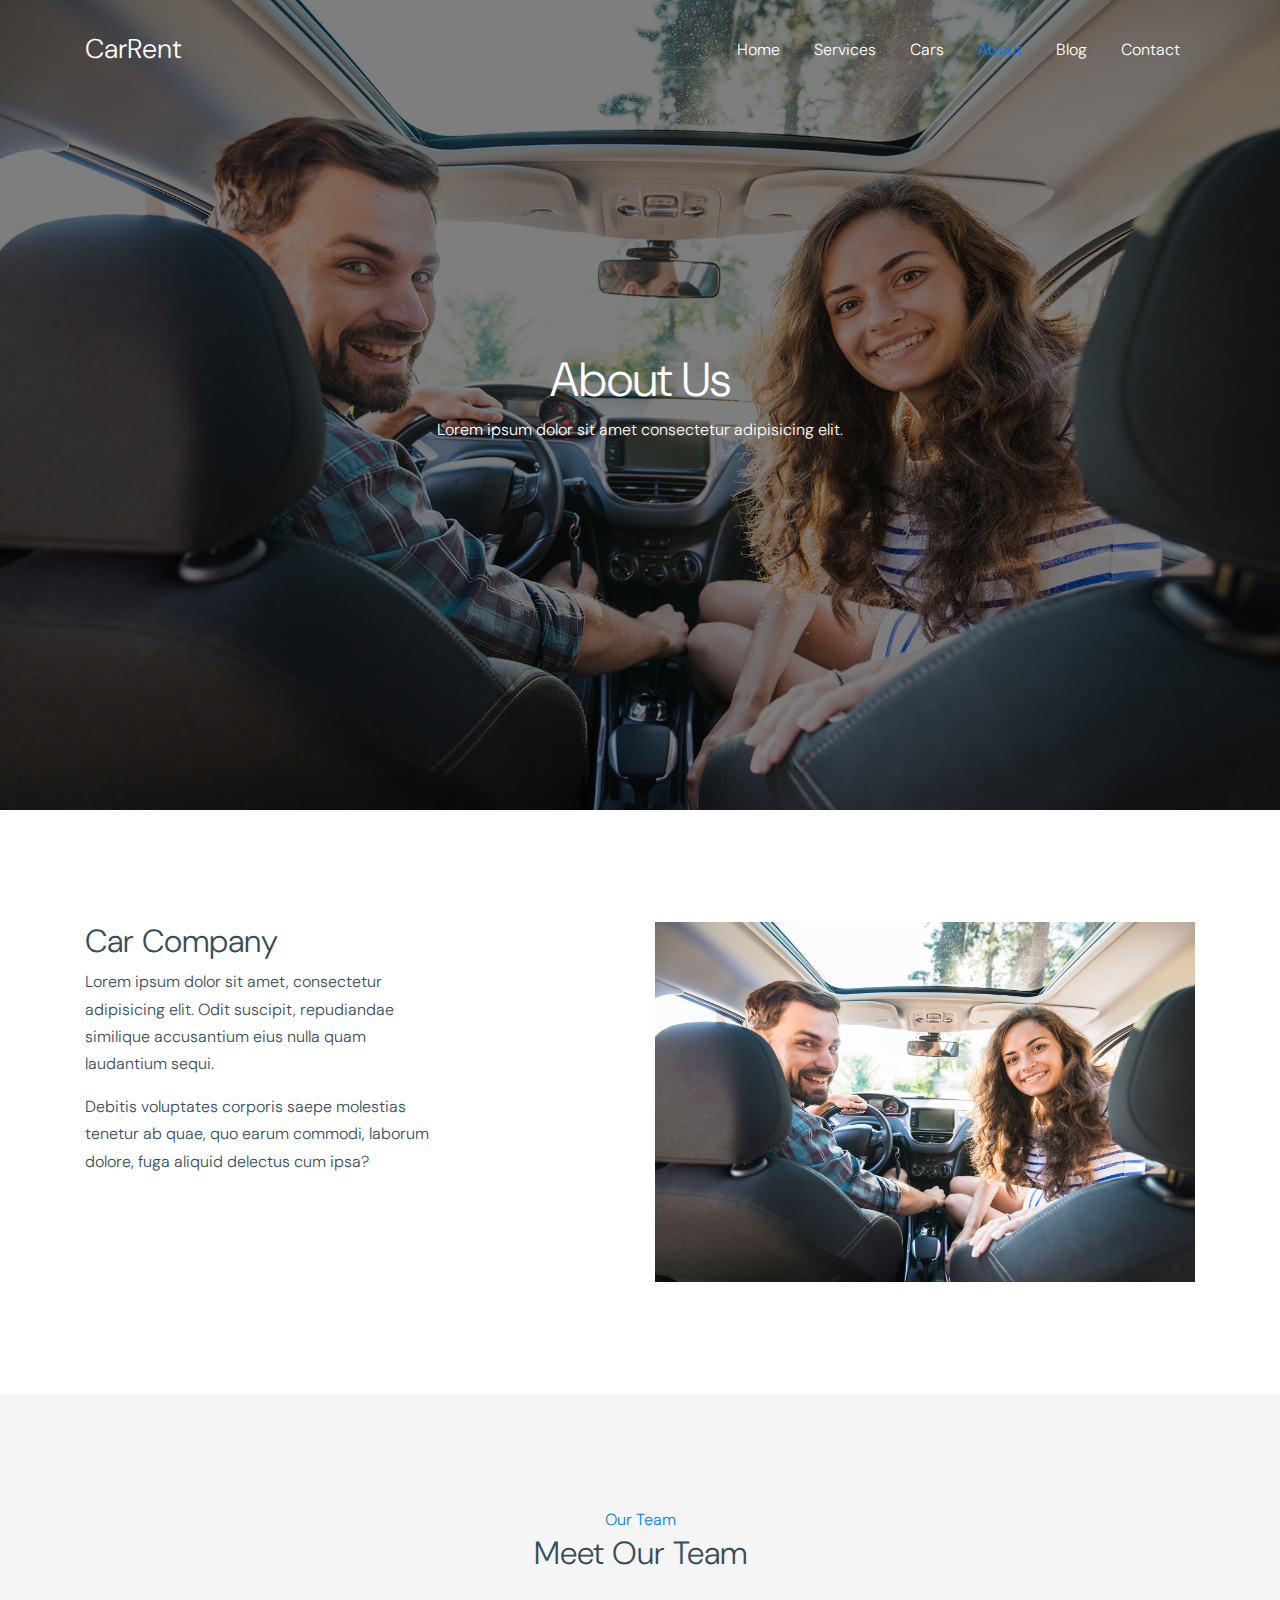
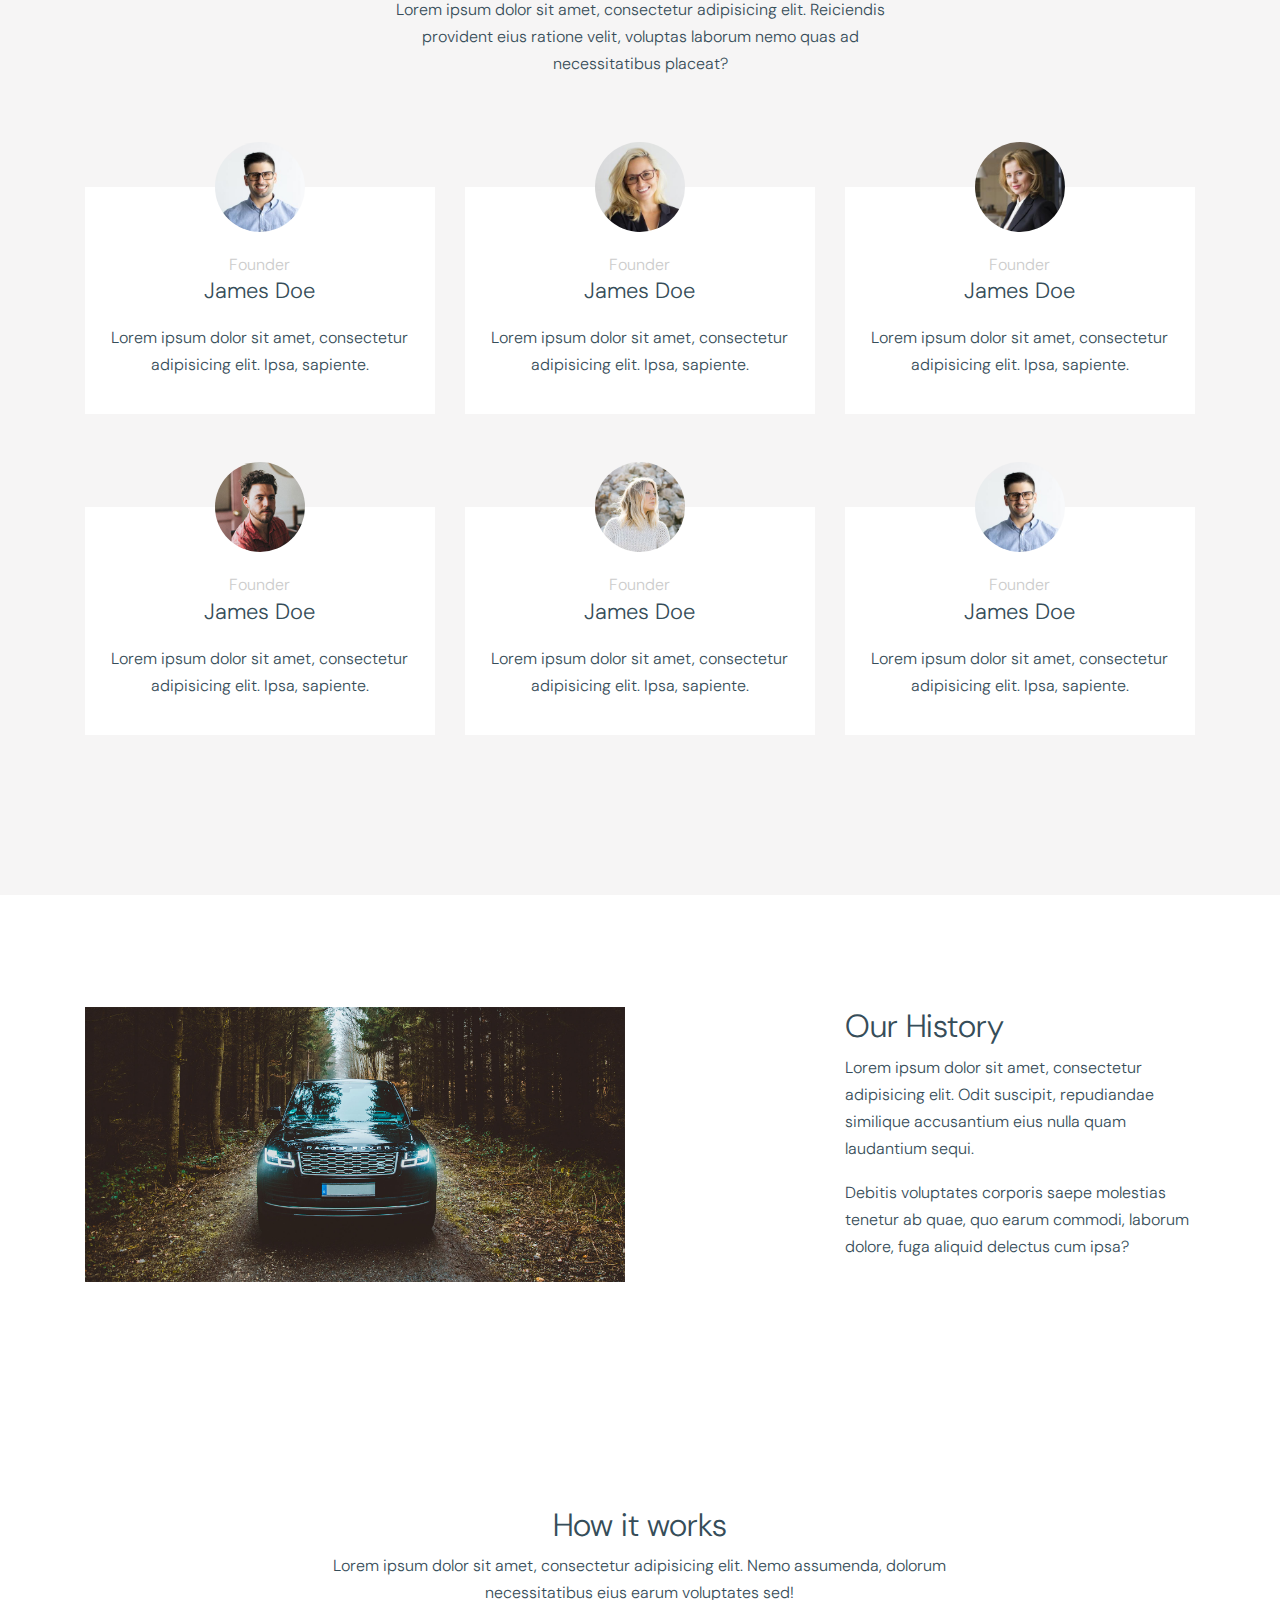
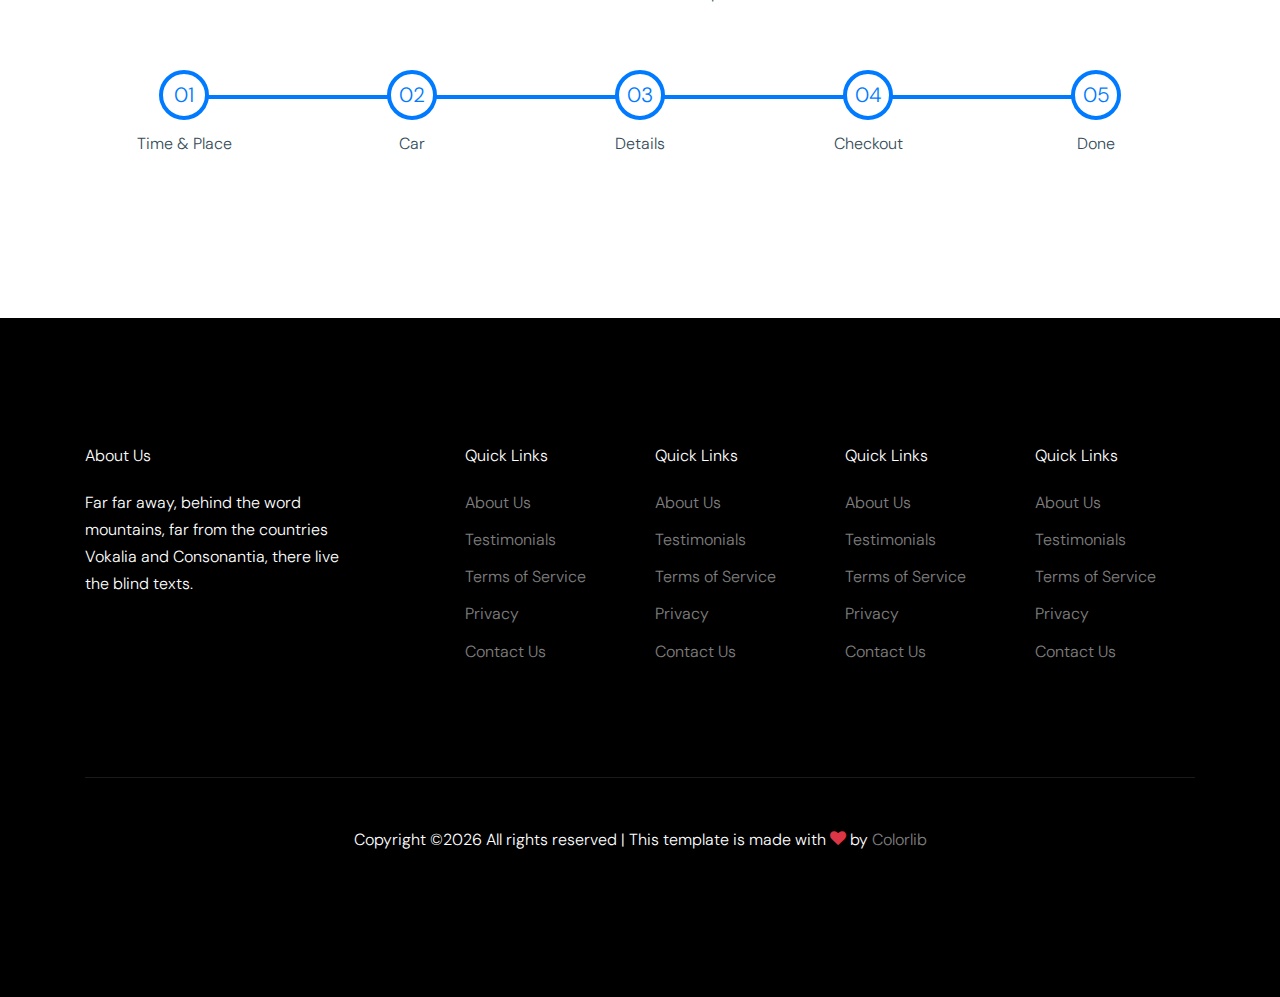
==== about.html @ d194f330 "Add-file" ====
<!doctype html>
<html lang="en">

  <head>
    <title>Car Rent &mdash; Free Website Template by Colorlib</title>
    <meta charset="utf-8">
    <meta name="viewport" content="width=device-width, initial-scale=1, shrink-to-fit=no">

    <link href="https://fonts.googleapis.com/css?family=DM+Sans:300,400,700&display=swap" rel="stylesheet">

    <link rel="stylesheet" href="fonts/icomoon/style.css">

    <link rel="stylesheet" href="css/bootstrap.min.css">
    <link rel="stylesheet" href="css/bootstrap-datepicker.css">
    <link rel="stylesheet" href="css/jquery.fancybox.min.css">
    <link rel="stylesheet" href="css/owl.carousel.min.css">
    <link rel="stylesheet" href="css/owl.theme.default.min.css">
    <link rel="stylesheet" href="fonts/flaticon/font/flaticon.css">
    <link rel="stylesheet" href="css/aos.css">

    <!-- MAIN CSS -->
    <link rel="stylesheet" href="css/style.css">

  </head>

  <body data-spy="scroll" data-target=".site-navbar-target" data-offset="300">

    
    <div class="site-wrap" id="home-section">

      <div class="site-mobile-menu site-navbar-target">
        <div class="site-mobile-menu-header">
          <div class="site-mobile-menu-close mt-3">
            <span class="icon-close2 js-menu-toggle"></span>
          </div>
        </div>
        <div class="site-mobile-menu-body"></div>
      </div>



      <header class="site-navbar site-navbar-target" role="banner">

        <div class="container">
          <div class="row align-items-center position-relative">

            <div class="col-3 ">
              <div class="site-logo">
                <a href="index.html">CarRent</a>
              </div>
            </div>

            <div class="col-9  text-right">
              

              <span class="d-inline-block d-lg-none"><a href="#" class="text-white site-menu-toggle js-menu-toggle py-5 text-white"><span class="icon-menu h3 text-white"></span></a></span>

              

              <nav class="site-navigation text-right ml-auto d-none d-lg-block" role="navigation">
                <ul class="site-menu main-menu js-clone-nav ml-auto ">
                  <li><a href="index.html" class="nav-link">Home</a></li>
                  <li><a href="services.html" class="nav-link">Services</a></li>
                  <li><a href="cars.html" class="nav-link">Cars</a></li>
                  <li class="active"><a href="about.html" class="nav-link">About</a></li>
                  <li><a href="blog.html" class="nav-link">Blog</a></li>
                  <li><a href="contact.html" class="nav-link">Contact</a></li>
                </ul>
              </nav>
            </div>

            
          </div>
        </div>

      </header>

    <div class="ftco-blocks-cover-1">
      <div class="ftco-cover-1 overlay innerpage" style="background-image: url('images/hero_2.jpg')">
        <div class="container">
          <div class="row align-items-center justify-content-center">
            <div class="col-lg-6 text-center">
              <h1>About Us</h1>
              <p>Lorem ipsum dolor sit amet consectetur adipisicing elit.</p>
            </div>
          </div>
        </div>
      </div>
    </div>

    


    <div class="site-section">
      <div class="container">
        <div class="row">
          <div class="col-lg-6 mb-5 mb-lg-0 order-lg-2">
            <img src="images/hero_2.jpg" alt="Image" class="img-fluid">
          </div>
          <div class="col-lg-4 mr-auto">
            <h2>Car Company</h2>
            <p>Lorem ipsum dolor sit amet, consectetur adipisicing elit. Odit suscipit, repudiandae similique accusantium eius nulla quam laudantium sequi.</p>
            <p>Debitis voluptates corporis saepe molestias tenetur ab quae, quo earum commodi, laborum dolore, fuga aliquid delectus cum ipsa?</p>
          </div>
        </div>
      </div>
    </div>

    <div class="site-section bg-light">
      <div class="container">
        <div class="row justify-content-center text-center mb-5 section-2-title">
          <div class="col-md-6">
            <span class="text-primary">Our Team</span>
            <h2 class="mb-4">Meet Our Team</h2>
            <p>Lorem ipsum dolor sit amet, consectetur adipisicing elit. Reiciendis provident eius ratione velit, voluptas laborum nemo quas ad necessitatibus placeat?</p>
          </div>
        </div>
        <div class="row align-items-stretch">

          <div class="col-lg-4 col-md-6 mb-5">
            <div class="post-entry-1 h-100 person-1">
              
                <img src="images/person_1.jpg" alt="Image"
                 class="img-fluid">
            
              <div class="post-entry-1-contents">
                <span class="meta">Founder</span>
                <h2>James Doe</h2>
                <p>Lorem ipsum dolor sit amet, consectetur adipisicing elit. Ipsa, sapiente.</p>
              </div>
            </div>
          </div>
          <div class="col-lg-4 col-md-6 mb-5">
            <div class="post-entry-1 h-100 person-1">
              
                <img src="images/person_2.jpg" alt="Image"
                 class="img-fluid">
            
              <div class="post-entry-1-contents">
                <span class="meta">Founder</span>
                <h2>James Doe</h2>
                <p>Lorem ipsum dolor sit amet, consectetur adipisicing elit. Ipsa, sapiente.</p>
              </div>
            </div>
          </div>

          <div class="col-lg-4 col-md-6 mb-5">
            <div class="post-entry-1 h-100 person-1">
              
                <img src="images/person_3.jpg" alt="Image"
                 class="img-fluid">
            
              <div class="post-entry-1-contents">
                <span class="meta">Founder</span>
                <h2>James Doe</h2>
                <p>Lorem ipsum dolor sit amet, consectetur adipisicing elit. Ipsa, sapiente.</p>
              </div>
            </div>
          </div>

          <div class="col-lg-4 col-md-6 mb-5">
            <div class="post-entry-1 h-100 person-1">
              
                <img src="images/person_4.jpg" alt="Image"
                 class="img-fluid">
            
              <div class="post-entry-1-contents">
                <span class="meta">Founder</span>
                <h2>James Doe</h2>
                <p>Lorem ipsum dolor sit amet, consectetur adipisicing elit. Ipsa, sapiente.</p>
              </div>
            </div>
          </div>

          <div class="col-lg-4 col-md-6 mb-5">
            <div class="post-entry-1 h-100 person-1">
              
                <img src="images/person_5.jpg" alt="Image"
                 class="img-fluid">
            
              <div class="post-entry-1-contents">
                <span class="meta">Founder</span>
                <h2>James Doe</h2>
                <p>Lorem ipsum dolor sit amet, consectetur adipisicing elit. Ipsa, sapiente.</p>
              </div>
            </div>
          </div>

          <div class="col-lg-4 col-md-6 mb-5">
            <div class="post-entry-1 h-100 person-1">
              
                <img src="images/person_1.jpg" alt="Image"
                 class="img-fluid">
            
              <div class="post-entry-1-contents">
                <span class="meta">Founder</span>
                <h2>James Doe</h2>
                <p>Lorem ipsum dolor sit amet, consectetur adipisicing elit. Ipsa, sapiente.</p>
              </div>
            </div>
          </div>


        </div>
      </div>
    </div>

    <div class="site-section">
      <div class="container">
        <div class="row">
          <div class="col-lg-6 mb-5 mb-lg-0">
            <img src="images/hero_1.jpg" alt="Image" class="img-fluid">
          </div>
          <div class="col-lg-4 ml-auto">
            <h2>Our History</h2>
            <p>Lorem ipsum dolor sit amet, consectetur adipisicing elit. Odit suscipit, repudiandae similique accusantium eius nulla quam laudantium sequi.</p>
            <p>Debitis voluptates corporis saepe molestias tenetur ab quae, quo earum commodi, laborum dolore, fuga aliquid delectus cum ipsa?</p>
          </div>
        </div>
      </div>
    </div>

    <div class="container site-section mb-5">
      <div class="row justify-content-center text-center">
        <div class="col-7 text-center mb-5">
          <h2>How it works</h2>
          <p>Lorem ipsum dolor sit amet, consectetur adipisicing elit. Nemo assumenda, dolorum necessitatibus eius earum voluptates sed!</p>
        </div>
      </div>
      <div class="how-it-works d-flex">
        <div class="step">
          <span class="number"><span>01</span></span>
          <span class="caption">Time &amp; Place</span>
        </div>
        <div class="step">
          <span class="number"><span>02</span></span>
          <span class="caption">Car</span>
        </div>
        <div class="step">
          <span class="number"><span>03</span></span>
          <span class="caption">Details</span>
        </div>
        <div class="step">
          <span class="number"><span>04</span></span>
          <span class="caption">Checkout</span>
        </div>
        <div class="step">
          <span class="number"><span>05</span></span>
          <span class="caption">Done</span>
        </div>

      </div>
    </div>

    

    <footer class="site-footer">
      <div class="container">
        <div class="row">
          <div class="col-lg-3">
            <h2 class="footer-heading mb-4">About Us</h2>
                <p>Far far away, behind the word mountains, far from the countries Vokalia and Consonantia, there live the blind texts. </p>
          </div>
          <div class="col-lg-8 ml-auto">
            <div class="row">
              <div class="col-lg-3">
                <h2 class="footer-heading mb-4">Quick Links</h2>
                <ul class="list-unstyled">
                  <li><a href="#">About Us</a></li>
                  <li><a href="#">Testimonials</a></li>
                  <li><a href="#">Terms of Service</a></li>
                  <li><a href="#">Privacy</a></li>
                  <li><a href="#">Contact Us</a></li>
                </ul>
              </div>
              <div class="col-lg-3">
                <h2 class="footer-heading mb-4">Quick Links</h2>
                <ul class="list-unstyled">
                  <li><a href="#">About Us</a></li>
                  <li><a href="#">Testimonials</a></li>
                  <li><a href="#">Terms of Service</a></li>
                  <li><a href="#">Privacy</a></li>
                  <li><a href="#">Contact Us</a></li>
                </ul>
              </div>
              <div class="col-lg-3">
                <h2 class="footer-heading mb-4">Quick Links</h2>
                <ul class="list-unstyled">
                  <li><a href="#">About Us</a></li>
                  <li><a href="#">Testimonials</a></li>
                  <li><a href="#">Terms of Service</a></li>
                  <li><a href="#">Privacy</a></li>
                  <li><a href="#">Contact Us</a></li>
                </ul>
              </div>
              <div class="col-lg-3">
                <h2 class="footer-heading mb-4">Quick Links</h2>
                <ul class="list-unstyled">
                  <li><a href="#">About Us</a></li>
                  <li><a href="#">Testimonials</a></li>
                  <li><a href="#">Terms of Service</a></li>
                  <li><a href="#">Privacy</a></li>
                  <li><a href="#">Contact Us</a></li>
                </ul>
              </div>
            </div>
          </div>
        </div>
        <div class="row pt-5 mt-5 text-center">
          <div class="col-md-12">
            <div class="border-top pt-5">
              <p>
            <!-- Link back to Colorlib can't be removed. Template is licensed under CC BY 3.0. -->
            Copyright &copy;<script>document.write(new Date().getFullYear());</script> All rights reserved | This template is made with <i class="icon-heart text-danger" aria-hidden="true"></i> by <a href="https://colorlib.com" target="_blank" >Colorlib</a>
            <!-- Link back to Colorlib can't be removed. Template is licensed under CC BY 3.0. -->
            </p>
            </div>
          </div>

        </div>
      </div>
    </footer>

    </div>

    <script src="js/jquery-3.3.1.min.js"></script>
    <script src="js/popper.min.js"></script>
    <script src="js/bootstrap.min.js"></script>
    <script src="js/owl.carousel.min.js"></script>
    <script src="js/jquery.sticky.js"></script>
    <script src="js/jquery.waypoints.min.js"></script>
    <script src="js/jquery.animateNumber.min.js"></script>
    <script src="js/jquery.fancybox.min.js"></script>
    <script src="js/jquery.easing.1.3.js"></script>
    <script src="js/bootstrap-datepicker.min.js"></script>
    <script src="js/aos.js"></script>

    <script src="js/main.js"></script>

  </body>

</html>
---- fonts/icomoon/style.css ----
@font-face {
  font-family: 'icomoon';
  src:  url('fonts/icomoon.eot?10si43');
  src:  url('fonts/icomoon.eot?10si43#iefix') format('embedded-opentype'),
    url('fonts/icomoon.ttf?10si43') format('truetype'),
    url('fonts/icomoon.woff?10si43') format('woff'),
    url('fonts/icomoon.svg?10si43#icomoon') format('svg');
  font-weight: normal;
  font-style: normal;
}

[class^="icon-"], [class*=" icon-"] {
  /* use !important to prevent issues with browser extensions that change fonts */
  font-family: 'icomoon' !important;
  speak: none;
  font-style: normal;
  font-weight: normal;
  font-variant: normal;
  text-transform: none;
  line-height: 1;

  /* Better Font Rendering =========== */
  -webkit-font-smoothing: antialiased;
  -moz-osx-font-smoothing: grayscale;
}

.icon-asterisk:before {
  content: "\f069";
}
.icon-plus:before {
  content: "\f067";
}
.icon-question:before {
  content: "\f128";
}
.icon-minus:before {
  content: "\f068";
}
.icon-glass:before {
  content: "\f000";
}
.icon-music:before {
  content: "\f001";
}
.icon-search:before {
  content: "\f002";
}
.icon-envelope-o:before {
  content: "\f003";
}
.icon-heart:before {
  content: "\f004";
}
.icon-star:before {
  content: "\f005";
}
.icon-star-o:before {
  content: "\f006";
}
.icon-user:before {
  content: "\f007";
}
.icon-film:before {
  content: "\f008";
}
.icon-th-large:before {
  content: "\f009";
}
.icon-th:before {
  content: "\f00a";
}
.icon-th-list:before {
  content: "\f00b";
}
.icon-check:before {
  content: "\f00c";
}
.icon-close:before {
  content: "\f00d";
}
.icon-remove:before {
  content: "\f00d";
}
.icon-times:before {
  content: "\f00d";
}
.icon-search-plus:before {
  content: "\f00e";
}
.icon-search-minus:before {
  content: "\f010";
}
.icon-power-off:before {
  content: "\f011";
}
.icon-signal:before {
  content: "\f012";
}
.icon-cog:before {
  content: "\f013";
}
.icon-gear:before {
  content: "\f013";
}
.icon-trash-o:before {
  content: "\f014";
}
.icon-home:before {
  content: "\f015";
}
.icon-file-o:before {
  content: "\f016";
}
.icon-clock-o:before {
  content: "\f017";
}
.icon-road:before {
  content: "\f018";
}
.icon-download:before {
  content: "\f019";
}
.icon-arrow-circle-o-down:before {
  content: "\f01a";
}
.icon-arrow-circle-o-up:before {
  content: "\f01b";
}
.icon-inbox:before {
  content: "\f01c";
}
.icon-play-circle-o:before {
  content: "\f01d";
}
.icon-repeat:before {
  content: "\f01e";
}
.icon-rotate-right:before {
  content: "\f01e";
}
.icon-refresh:before {
  content: "\f021";
}
.icon-list-alt:before {
  content: "\f022";
}
.icon-lock:before {
  content: "\f023";
}
.icon-flag:before {
  content: "\f024";
}
.icon-headphones:before {
  content: "\f025";
}
.icon-volume-off:before {
  content: "\f026";
}
.icon-volume-down:before {
  content: "\f027";
}
.icon-volume-up:before {
  content: "\f028";
}
.icon-qrcode:before {
  content: "\f029";
}
.icon-barcode:before {
  content: "\f02a";
}
.icon-tag:before {
  content: "\f02b";
}
.icon-tags:before {
  content: "\f02c";
}
.icon-book:before {
  content: "\f02d";
}
.icon-bookmark:before {
  content: "\f02e";
}
.icon-print:before {
  content: "\f02f";
}
.icon-camera:before {
  content: "\f030";
}
.icon-font:before {
  content: "\f031";
}
.icon-bold:before {
  content: "\f032";
}
.icon-italic:before {
  content: "\f033";
}
.icon-text-height:before {
  content: "\f034";
}
.icon-text-width:before {
  content: "\f035";
}
.icon-align-left:before {
  content: "\f036";
}
.icon-align-center:before {
  content: "\f037";
}
.icon-align-right:before {
  content: "\f038";
}
.icon-align-justify:before {
  content: "\f039";
}
.icon-list:before {
  content: "\f03a";
}
.icon-dedent:before {
  content: "\f03b";
}
.icon-outdent:before {
  content: "\f03b";
}
.icon-indent:before {
  content: "\f03c";
}
.icon-video-camera:before {
  content: "\f03d";
}
.icon-image:before {
  content: "\f03e";
}
.icon-photo:before {
  content: "\f03e";
}
.icon-picture-o:before {
  content: "\f03e";
}
.icon-pencil:before {
  content: "\f040";
}
.icon-map-marker:before {
  content: "\f041";
}
.icon-adjust:before {
  content: "\f042";
}
.icon-tint:before {
  content: "\f043";
}
.icon-edit:before {
  content: "\f044";
}
.icon-pencil-square-o:before {
  content: "\f044";
}
.icon-share-square-o:before {
  content: "\f045";
}
.icon-check-square-o:before {
  content: "\f046";
}
.icon-arrows:before {
  content: "\f047";
}
.icon-step-backward:before {
  content: "\f048";
}
.icon-fast-backward:before {
  content: "\f049";
}
.icon-backward:before {
  content: "\f04a";
}
.icon-play:before {
  content: "\f04b";
}
.icon-pause:before {
  content: "\f04c";
}
.icon-stop:before {
  content: "\f04d";
}
.icon-forward:before {
  content: "\f04e";
}
.icon-fast-forward:before {
  content: "\f050";
}
.icon-step-forward:before {
  content: "\f051";
}
.icon-eject:before {
  content: "\f052";
}
.icon-chevron-left:before {
  content: "\f053";
}
.icon-chevron-right:before {
  content: "\f054";
}
.icon-plus-circle:before {
  content: "\f055";
}
.icon-minus-circle:before {
  content: "\f056";
}
.icon-times-circle:before {
  content: "\f057";
}
.icon-check-circle:before {
  content: "\f058";
}
.icon-question-circle:before {
  content: "\f059";
}
.icon-info-circle:before {
  content: "\f05a";
}
.icon-crosshairs:before {
  content: "\f05b";
}
.icon-times-circle-o:before {
  content: "\f05c";
}
.icon-check-circle-o:before {
  content: "\f05d";
}
.icon-ban:before {
  content: "\f05e";
}
.icon-arrow-left:before {
  content: "\f060";
}
.icon-arrow-right:before {
  content: "\f061";
}
.icon-arrow-up:before {
  content: "\f062";
}
.icon-arrow-down:before {
  content: "\f063";
}
.icon-mail-forward:before {
  content: "\f064";
}
.icon-share:before {
  content: "\f064";
}
.icon-expand:before {
  content: "\f065";
}
.icon-compress:before {
  content: "\f066";
}
.icon-exclamation-circle:before {
  content: "\f06a";
}
.icon-gift:before {
  content: "\f06b";
}
.icon-leaf:before {
  content: "\f06c";
}
.icon-fire:before {
  content: "\f06d";
}
.icon-eye:before {
  content: "\f06e";
}
.icon-eye-slash:before {
  content: "\f070";
}
.icon-exclamation-triangle:before {
  content: "\f071";
}
.icon-warning:before {
  content: "\f071";
}
.icon-plane:before {
  content: "\f072";
}
.icon-calendar:before {
  content: "\f073";
}
.icon-random:before {
  content: "\f074";
}
.icon-comment:before {
  content: "\f075";
}
.icon-magnet:before {
  content: "\f076";
}
.icon-chevron-up:before {
  content: "\f077";
}
.icon-chevron-down:before {
  content: "\f078";
}
.icon-retweet:before {
  content: "\f079";
}
.icon-shopping-cart:before {
  content: "\f07a";
}
.icon-folder:before {
  content: "\f07b";
}
.icon-folder-open:before {
  content: "\f07c";
}
.icon-arrows-v:before {
  content: "\f07d";
}
.icon-arrows-h:before {
  content: "\f07e";
}
.icon-bar-chart:before {
  content: "\f080";
}
.icon-bar-chart-o:before {
  content: "\f080";
}
.icon-twitter-square:before {
  content: "\f081";
}
.icon-facebook-square:before {
  content: "\f082";
}
.icon-camera-retro:before {
  content: "\f083";
}
.icon-key:before {
  content: "\f084";
}
.icon-cogs:before {
  content: "\f085";
}
.icon-gears:before {
  content: "\f085";
}
.icon-comments:before {
  content: "\f086";
}
.icon-thumbs-o-up:before {
  content: "\f087";
}
.icon-thumbs-o-down:before {
  content: "\f088";
}
.icon-star-half:before {
  content: "\f089";
}
.icon-heart-o:before {
  content: "\f08a";
}
.icon-sign-out:before {
  content: "\f08b";
}
.icon-linkedin-square:before {
  content: "\f08c";
}
.icon-thumb-tack:before {
  content: "\f08d";
}
.icon-external-link:before {
  content: "\f08e";
}
.icon-sign-in:before {
  content: "\f090";
}
.icon-trophy:before {
  content: "\f091";
}
.icon-github-square:before {
  content: "\f092";
}
.icon-upload:before {
  content: "\f093";
}
.icon-lemon-o:before {
  content: "\f094";
}
.icon-phone:before {
  content: "\f095";
}
.icon-square-o:before {
  content: "\f096";
}
.icon-bookmark-o:before {
  content: "\f097";
}
.icon-phone-square:before {
  content: "\f098";
}
.icon-twitter:before {
  content: "\f099";
}
.icon-facebook:before {
  content: "\f09a";
}
.icon-facebook-f:before {
  content: "\f09a";
}
.icon-github:before {
  content: "\f09b";
}
.icon-unlock:before {
  content: "\f09c";
}
.icon-credit-card:before {
  content: "\f09d";
}
.icon-feed:before {
  content: "\f09e";
}
.icon-rss:before {
  content: "\f09e";
}
.icon-hdd-o:before {
  content: "\f0a0";
}
.icon-bullhorn:before {
  content: "\f0a1";
}
.icon-bell-o:before {
  content: "\f0a2";
}
.icon-certificate:before {
  content: "\f0a3";
}
.icon-hand-o-right:before {
  content: "\f0a4";
}
.icon-hand-o-left:before {
  content: "\f0a5";
}
.icon-hand-o-up:before {
  content: "\f0a6";
}
.icon-hand-o-down:before {
  content: "\f0a7";
}
.icon-arrow-circle-left:before {
  content: "\f0a8";
}
.icon-arrow-circle-right:before {
  content: "\f0a9";
}
.icon-arrow-circle-up:before {
  content: "\f0aa";
}
.icon-arrow-circle-down:before {
  content: "\f0ab";
}
.icon-globe:before {
  content: "\f0ac";
}
.icon-wrench:before {
  content: "\f0ad";
}
.icon-tasks:before {
  content: "\f0ae";
}
.icon-filter:before {
  content: "\f0b0";
}
.icon-briefcase:before {
  content: "\f0b1";
}
.icon-arrows-alt:before {
  content: "\f0b2";
}
.icon-group:before {
  content: "\f0c0";
}
.icon-users:before {
  content: "\f0c0";
}
.icon-chain:before {
  content: "\f0c1";
}
.icon-link:before {
  content: "\f0c1";
}
.icon-cloud:before {
  content: "\f0c2";
}
.icon-flask:before {
  content: "\f0c3";
}
.icon-cut:before {
  content: "\f0c4";
}
.icon-scissors:before {
  content: "\f0c4";
}
.icon-copy:before {
  content: "\f0c5";
}
.icon-files-o:before {
  content: "\f0c5";
}
.icon-paperclip:before {
  content: "\f0c6";
}
.icon-floppy-o:before {
  content: "\f0c7";
}
.icon-save:before {
  content: "\f0c7";
}
.icon-square:before {
  content: "\f0c8";
}
.icon-bars:before {
  content: "\f0c9";
}
.icon-navicon:before {
  content: "\f0c9";
}
.icon-reorder:before {
  content: "\f0c9";
}
.icon-list-ul:before {
  content: "\f0ca";
}
.icon-list-ol:before {
  content: "\f0cb";
}
.icon-strikethrough:before {
  content: "\f0cc";
}
.icon-underline:before {
  content: "\f0cd";
}
.icon-table:before {
  content: "\f0ce";
}
.icon-magic:before {
  content: "\f0d0";
}
.icon-truck:before {
  content: "\f0d1";
}
.icon-pinterest:before {
  content: "\f0d2";
}
.icon-pinterest-square:before {
  content: "\f0d3";
}
.icon-google-plus-square:before {
  content: "\f0d4";
}
.icon-google-plus:before {
  content: "\f0d5";
}
.icon-money:before {
  content: "\f0d6";
}
.icon-caret-down:before {
  content: "\f0d7";
}
.icon-caret-up:before {
  content: "\f0d8";
}
.icon-caret-left:before {
  content: "\f0d9";
}
.icon-caret-right:before {
  content: "\f0da";
}
.icon-columns:before {
  content: "\f0db";
}
.icon-sort:before {
  content: "\f0dc";
}
.icon-unsorted:before {
  content: "\f0dc";
}
.icon-sort-desc:before {
  content: "\f0dd";
}
.icon-sort-down:before {
  content: "\f0dd";
}
.icon-sort-asc:before {
  content: "\f0de";
}
.icon-sort-up:before {
  content: "\f0de";
}
.icon-envelope:before {
  content: "\f0e0";
}
.icon-linkedin:before {
  content: "\f0e1";
}
.icon-rotate-left:before {
  content: "\f0e2";
}
.icon-undo:before {
  content: "\f0e2";
}
.icon-gavel:before {
  content: "\f0e3";
}
.icon-legal:before {
  content: "\f0e3";
}
.icon-dashboard:before {
  content: "\f0e4";
}
.icon-tachometer:before {
  content: "\f0e4";
}
.icon-comment-o:before {
  content: "\f0e5";
}
.icon-comments-o:before {
  content: "\f0e6";
}
.icon-bolt:before {
  content: "\f0e7";
}
.icon-flash:before {
  content: "\f0e7";
}
.icon-sitemap:before {
  content: "\f0e8";
}
.icon-umbrella:before {
  content: "\f0e9";
}
.icon-clipboard:before {
  content: "\f0ea";
}
.icon-paste:before {
  content: "\f0ea";
}
.icon-lightbulb-o:before {
  content: "\f0eb";
}
.icon-exchange:before {
  content: "\f0ec";
}
.icon-cloud-download:before {
  content: "\f0ed";
}
.icon-cloud-upload:before {
  content: "\f0ee";
}
.icon-user-md:before {
  content: "\f0f0";
}
.icon-stethoscope:before {
  content: "\f0f1";
}
.icon-suitcase:before {
  content: "\f0f2";
}
.icon-bell:before {
  content: "\f0f3";
}
.icon-coffee:before {
  content: "\f0f4";
}
.icon-cutlery:before {
  content: "\f0f5";
}
.icon-file-text-o:before {
  content: "\f0f6";
}
.icon-building-o:before {
  content: "\f0f7";
}
.icon-hospital-o:before {
  content: "\f0f8";
}
.icon-ambulance:before {
  content: "\f0f9";
}
.icon-medkit:before {
  content: "\f0fa";
}
.icon-fighter-jet:before {
  content: "\f0fb";
}
.icon-beer:before {
  content: "\f0fc";
}
.icon-h-square:before {
  content: "\f0fd";
}
.icon-plus-square:before {
  content: "\f0fe";
}
.icon-angle-double-left:before {
  content: "\f100";
}
.icon-angle-double-right:before {
  content: "\f101";
}
.icon-angle-double-up:before {
  content: "\f102";
}
.icon-angle-double-down:before {
  content: "\f103";
}
.icon-angle-left:before {
  content: "\f104";
}
.icon-angle-right:before {
  content: "\f105";
}
.icon-angle-up:before {
  content: "\f106";
}
.icon-angle-down:before {
  content: "\f107";
}
.icon-desktop:before {
  content: "\f108";
}
.icon-laptop:before {
  content: "\f109";
}
.icon-tablet:before {
  content: "\f10a";
}
.icon-mobile:before {
  content: "\f10b";
}
.icon-mobile-phone:before {
  content: "\f10b";
}
.icon-circle-o:before {
  content: "\f10c";
}
.icon-quote-left:before {
  content: "\f10d";
}
.icon-quote-right:before {
  content: "\f10e";
}
.icon-spinner:before {
  content: "\f110";
}
.icon-circle:before {
  content: "\f111";
}
.icon-mail-reply:before {
  content: "\f112";
}
.icon-reply:before {
  content: "\f112";
}
.icon-github-alt:before {
  content: "\f113";
}
.icon-folder-o:before {
  content: "\f114";
}
.icon-folder-open-o:before {
  content: "\f115";
}
.icon-smile-o:before {
  content: "\f118";
}
.icon-frown-o:before {
  content: "\f119";
}
.icon-meh-o:before {
  content: "\f11a";
}
.icon-gamepad:before {
  content: "\f11b";
}
.icon-keyboard-o:before {
  content: "\f11c";
}
.icon-flag-o:before {
  content: "\f11d";
}
.icon-flag-checkered:before {
  content: "\f11e";
}
.icon-terminal:before {
  content: "\f120";
}
.icon-code:before {
  content: "\f121";
}
.icon-mail-reply-all:before {
  content: "\f122";
}
.icon-reply-all:before {
  content: "\f122";
}
.icon-star-half-empty:before {
  content: "\f123";
}
.icon-star-half-full:before {
  content: "\f123";
}
.icon-star-half-o:before {
  content: "\f123";
}
.icon-location-arrow:before {
  content: "\f124";
}
.icon-crop:before {
  content: "\f125";
}
.icon-code-fork:before {
  content: "\f126";
}
.icon-chain-broken:before {
  content: "\f127";
}
.icon-unlink:before {
  content: "\f127";
}
.icon-info:before {
  content: "\f129";
}
.icon-exclamation:before {
  content: "\f12a";
}
.icon-superscript:before {
  content: "\f12b";
}
.icon-subscript:before {
  content: "\f12c";
}
.icon-eraser:before {
  content: "\f12d";
}
.icon-puzzle-piece:before {
  content: "\f12e";
}
.icon-microphone:before {
  content: "\f130";
}
.icon-microphone-slash:before {
  content: "\f131";
}
.icon-shield:before {
  content: "\f132";
}
.icon-calendar-o:before {
  content: "\f133";
}
.icon-fire-extinguisher:before {
  content: "\f134";
}
.icon-rocket:before {
  content: "\f135";
}
.icon-maxcdn:before {
  content: "\f136";
}
.icon-chevron-circle-left:before {
  content: "\f137";
}
.icon-chevron-circle-right:before {
  content: "\f138";
}
.icon-chevron-circle-up:before {
  content: "\f139";
}
.icon-chevron-circle-down:before {
  content: "\f13a";
}
.icon-html5:before {
  content: "\f13b";
}
.icon-css3:before {
  content: "\f13c";
}
.icon-anchor:before {
  content: "\f13d";
}
.icon-unlock-alt:before {
  content: "\f13e";
}
.icon-bullseye:before {
  content: "\f140";
}
.icon-ellipsis-h:before {
  content: "\f141";
}
.icon-ellipsis-v:before {
  content: "\f142";
}
.icon-rss-square:before {
  content: "\f143";
}
.icon-play-circle:before {
  content: "\f144";
}
.icon-ticket:before {
  content: "\f145";
}
.icon-minus-square:before {
  content: "\f146";
}
.icon-minus-square-o:before {
  content: "\f147";
}
.icon-level-up:before {
  content: "\f148";
}
.icon-level-down:before {
  content: "\f149";
}
.icon-check-square:before {
  content: "\f14a";
}
.icon-pencil-square:before {
  content: "\f14b";
}
.icon-external-link-square:before {
  content: "\f14c";
}
.icon-share-square:before {
  content: "\f14d";
}
.icon-compass:before {
  content: "\f14e";
}
.icon-caret-square-o-down:before {
  content: "\f150";
}
.icon-toggle-down:before {
  content: "\f150";
}
.icon-caret-square-o-up:before {
  content: "\f151";
}
.icon-toggle-up:before {
  content: "\f151";
}
.icon-caret-square-o-right:before {
  content: "\f152";
}
.icon-toggle-right:before {
  content: "\f152";
}
.icon-eur:before {
  content: "\f153";
}
.icon-euro:before {
  content: "\f153";
}
.icon-gbp:before {
  content: "\f154";
}
.icon-dollar:before {
  content: "\f155";
}
.icon-usd:before {
  content: "\f155";
}
.icon-inr:before {
  content: "\f156";
}
.icon-rupee:before {
  content: "\f156";
}
.icon-cny:before {
  content: "\f157";
}
.icon-jpy:before {
  content: "\f157";
}
.icon-rmb:before {
  content: "\f157";
}
.icon-yen:before {
  content: "\f157";
}
.icon-rouble:before {
  content: "\f158";
}
.icon-rub:before {
  content: "\f158";
}
.icon-ruble:before {
  content: "\f158";
}
.icon-krw:before {
  content: "\f159";
}
.icon-won:before {
  content: "\f159";
}
.icon-bitcoin:before {
  content: "\f15a";
}
.icon-btc:before {
  content: "\f15a";
}
.icon-file:before {
  content: "\f15b";
}
.icon-file-text:before {
  content: "\f15c";
}
.icon-sort-alpha-asc:before {
  content: "\f15d";
}
.icon-sort-alpha-desc:before {
  content: "\f15e";
}
.icon-sort-amount-asc:before {
  content: "\f160";
}
.icon-sort-amount-desc:before {
  content: "\f161";
}
.icon-sort-numeric-asc:before {
  content: "\f162";
}
.icon-sort-numeric-desc:before {
  content: "\f163";
}
.icon-thumbs-up:before {
  content: "\f164";
}
.icon-thumbs-down:before {
  content: "\f165";
}
.icon-youtube-square:before {
  content: "\f166";
}
.icon-youtube:before {
  content: "\f167";
}
.icon-xing:before {
  content: "\f168";
}
.icon-xing-square:before {
  content: "\f169";
}
.icon-youtube-play:before {
  content: "\f16a";
}
.icon-dropbox:before {
  content: "\f16b";
}
.icon-stack-overflow:before {
  content: "\f16c";
}
.icon-instagram:before {
  content: "\f16d";
}
.icon-flickr:before {
  content: "\f16e";
}
.icon-adn:before {
  content: "\f170";
}
.icon-bitbucket:before {
  content: "\f171";
}
.icon-bitbucket-square:before {
  content: "\f172";
}
.icon-tumblr:before {
  content: "\f173";
}
.icon-tumblr-square:before {
  content: "\f174";
}
.icon-long-arrow-down:before {
  content: "\f175";
}
.icon-long-arrow-up:before {
  content: "\f176";
}
.icon-long-arrow-left:before {
  content: "\f177";
}
.icon-long-arrow-right:before {
  content: "\f178";
}
.icon-apple:before {
  content: "\f179";
}
.icon-windows:before {
  content: "\f17a";
}
.icon-android:before {
  content: "\f17b";
}
.icon-linux:before {
  content: "\f17c";
}
.icon-dribbble:before {
  content: "\f17d";
}
.icon-skype:before {
  content: "\f17e";
}
.icon-foursquare:before {
  content: "\f180";
}
.icon-trello:before {
  content: "\f181";
}
.icon-female:before {
  content: "\f182";
}
.icon-male:before {
  content: "\f183";
}
.icon-gittip:before {
  content: "\f184";
}
.icon-gratipay:before {
  content: "\f184";
}
.icon-sun-o:before {
  content: "\f185";
}
.icon-moon-o:before {
  content: "\f186";
}
.icon-archive:before {
  content: "\f187";
}
.icon-bug:before {
  content: "\f188";
}
.icon-vk:before {
  content: "\f189";
}
.icon-weibo:before {
  content: "\f18a";
}
.icon-renren:before {
  content: "\f18b";
}
.icon-pagelines:before {
  content: "\f18c";
}
.icon-stack-exchange:before {
  content: "\f18d";
}
.icon-arrow-circle-o-right:before {
  content: "\f18e";
}
.icon-arrow-circle-o-left:before {
  content: "\f190";
}
.icon-caret-square-o-left:before {
  content: "\f191";
}
.icon-toggle-left:before {
  content: "\f191";
}
.icon-dot-circle-o:before {
  content: "\f192";
}
.icon-wheelchair:before {
  content: "\f193";
}
.icon-vimeo-square:before {
  content: "\f194";
}
.icon-try:before {
  content: "\f195";
}
.icon-turkish-lira:before {
  content: "\f195";
}
.icon-plus-square-o:before {
  content: "\f196";
}
.icon-space-shuttle:before {
  content: "\f197";
}
.icon-slack:before {
  content: "\f198";
}
.icon-envelope-square:before {
  content: "\f199";
}
.icon-wordpress:before {
  content: "\f19a";
}
.icon-openid:before {
  content: "\f19b";
}
.icon-bank:before {
  content: "\f19c";
}
.icon-institution:before {
  content: "\f19c";
}
.icon-university:before {
  content: "\f19c";
}
.icon-graduation-cap:before {
  content: "\f19d";
}
.icon-mortar-board:before {
  content: "\f19d";
}
.icon-yahoo:before {
  content: "\f19e";
}
.icon-google:before {
  content: "\f1a0";
}
.icon-reddit:before {
  content: "\f1a1";
}
.icon-reddit-square:before {
  content: "\f1a2";
}
.icon-stumbleupon-circle:before {
  content: "\f1a3";
}
.icon-stumbleupon:before {
  content: "\f1a4";
}
.icon-delicious:before {
  content: "\f1a5";
}
.icon-digg:before {
  content: "\f1a6";
}
.icon-pied-piper-pp:before {
  content: "\f1a7";
}
.icon-pied-piper-alt:before {
  content: "\f1a8";
}
.icon-drupal:before {
  content: "\f1a9";
}
.icon-joomla:before {
  content: "\f1aa";
}
.icon-language:before {
  content: "\f1ab";
}
.icon-fax:before {
  content: "\f1ac";
}
.icon-building:before {
  content: "\f1ad";
}
.icon-child:before {
  content: "\f1ae";
}
.icon-paw:before {
  content: "\f1b0";
}
.icon-spoon:before {
  content: "\f1b1";
}
.icon-cube:before {
  content: "\f1b2";
}
.icon-cubes:before {
  content: "\f1b3";
}
.icon-behance:before {
  content: "\f1b4";
}
.icon-behance-square:before {
  content: "\f1b5";
}
.icon-steam:before {
  content: "\f1b6";
}
.icon-steam-square:before {
  content: "\f1b7";
}
.icon-recycle:before {
  content: "\f1b8";
}
.icon-automobile:before {
  content: "\f1b9";
}
.icon-car:before {
  content: "\f1b9";
}
.icon-cab:before {
  content: "\f1ba";
}
.icon-taxi:before {
  content: "\f1ba";
}
.icon-tree:before {
  content: "\f1bb";
}
.icon-spotify:before {
  content: "\f1bc";
}
.icon-deviantart:before {
  content: "\f1bd";
}
.icon-soundcloud:before {
  content: "\f1be";
}
.icon-database:before {
  content: "\f1c0";
}
.icon-file-pdf-o:before {
  content: "\f1c1";
}
.icon-file-word-o:before {
  content: "\f1c2";
}
.icon-file-excel-o:before {
  content: "\f1c3";
}
.icon-file-powerpoint-o:before {
  content: "\f1c4";
}
.icon-file-image-o:before {
  content: "\f1c5";
}
.icon-file-photo-o:before {
  content: "\f1c5";
}
.icon-file-picture-o:before {
  content: "\f1c5";
}
.icon-file-archive-o:before {
  content: "\f1c6";
}
.icon-file-zip-o:before {
  content: "\f1c6";
}
.icon-file-audio-o:before {
  content: "\f1c7";
}
.icon-file-sound-o:before {
  content: "\f1c7";
}
.icon-file-movie-o:before {
  content: "\f1c8";
}
.icon-file-video-o:before {
  content: "\f1c8";
}
.icon-file-code-o:before {
  content: "\f1c9";
}
.icon-vine:before {
  content: "\f1ca";
}
.icon-codepen:before {
  content: "\f1cb";
}
.icon-jsfiddle:before {
  content: "\f1cc";
}
.icon-life-bouy:before {
  content: "\f1cd";
}
.icon-life-buoy:before {
  content: "\f1cd";
}
.icon-life-ring:before {
  content: "\f1cd";
}
.icon-life-saver:before {
  content: "\f1cd";
}
.icon-support:before {
  content: "\f1cd";
}
.icon-circle-o-notch:before {
  content: "\f1ce";
}
.icon-ra:before {
  content: "\f1d0";
}
.icon-rebel:before {
  content: "\f1d0";
}
.icon-resistance:before {
  content: "\f1d0";
}
.icon-empire:before {
  content: "\f1d1";
}
.icon-ge:before {
  content: "\f1d1";
}
.icon-git-square:before {
  content: "\f1d2";
}
.icon-git:before {
  content: "\f1d3";
}
.icon-hacker-news:before {
  content: "\f1d4";
}
.icon-y-combinator-square:before {
  content: "\f1d4";
}
.icon-yc-square:before {
  content: "\f1d4";
}
.icon-tencent-weibo:before {
  content: "\f1d5";
}
.icon-qq:before {
  content: "\f1d6";
}
.icon-wechat:before {
  content: "\f1d7";
}
.icon-weixin:before {
  content: "\f1d7";
}
.icon-paper-plane:before {
  content: "\f1d8";
}
.icon-send:before {
  content: "\f1d8";
}
.icon-paper-plane-o:before {
  content: "\f1d9";
}
.icon-send-o:before {
  content: "\f1d9";
}
.icon-history:before {
  content: "\f1da";
}
.icon-circle-thin:before {
  content: "\f1db";
}
.icon-header:before {
  content: "\f1dc";
}
.icon-paragraph:before {
  content: "\f1dd";
}
.icon-sliders:before {
  content: "\f1de";
}
.icon-share-alt:before {
  content: "\f1e0";
}
.icon-share-alt-square:before {
  content: "\f1e1";
}
.icon-bomb:before {
  content: "\f1e2";
}
.icon-futbol-o:before {
  content: "\f1e3";
}
.icon-soccer-ball-o:before {
  content: "\f1e3";
}
.icon-tty:before {
  content: "\f1e4";
}
.icon-binoculars:before {
  content: "\f1e5";
}
.icon-plug:before {
  content: "\f1e6";
}
.icon-slideshare:before {
  content: "\f1e7";
}
.icon-twitch:before {
  content: "\f1e8";
}
.icon-yelp:before {
  content: "\f1e9";
}
.icon-newspaper-o:before {
  content: "\f1ea";
}
.icon-wifi:before {
  content: "\f1eb";
}
.icon-calculator:before {
  content: "\f1ec";
}
.icon-paypal:before {
  content: "\f1ed";
}
.icon-google-wallet:before {
  content: "\f1ee";
}
.icon-cc-visa:before {
  content: "\f1f0";
}
.icon-cc-mastercard:before {
  content: "\f1f1";
}
.icon-cc-discover:before {
  content: "\f1f2";
}
.icon-cc-amex:before {
  content: "\f1f3";
}
.icon-cc-paypal:before {
  content: "\f1f4";
}
.icon-cc-stripe:before {
  content: "\f1f5";
}
.icon-bell-slash:before {
  content: "\f1f6";
}
.icon-bell-slash-o:before {
  content: "\f1f7";
}
.icon-trash:before {
  content: "\f1f8";
}
.icon-copyright:before {
  content: "\f1f9";
}
.icon-at:before {
  content: "\f1fa";
}
.icon-eyedropper:before {
  content: "\f1fb";
}
.icon-paint-brush:before {
  content: "\f1fc";
}
.icon-birthday-cake:before {
  content: "\f1fd";
}
.icon-area-chart:before {
  content: "\f1fe";
}
.icon-pie-chart:before {
  content: "\f200";
}
.icon-line-chart:before {
  content: "\f201";
}
.icon-lastfm:before {
  content: "\f202";
}
.icon-lastfm-square:before {
  content: "\f203";
}
.icon-toggle-off:before {
  content: "\f204";
}
.icon-toggle-on:before {
  content: "\f205";
}
.icon-bicycle:before {
  content: "\f206";
}
.icon-bus:before {
  content: "\f207";
}
.icon-ioxhost:before {
  content: "\f208";
}
.icon-angellist:before {
  content: "\f209";
}
.icon-cc:before {
  content: "\f20a";
}
.icon-ils:before {
  content: "\f20b";
}
.icon-shekel:before {
  content: "\f20b";
}
.icon-sheqel:before {
  content: "\f20b";
}
.icon-meanpath:before {
  content: "\f20c";
}
.icon-buysellads:before {
  content: "\f20d";
}
.icon-connectdevelop:before {
  content: "\f20e";
}
.icon-dashcube:before {
  content: "\f210";
}
.icon-forumbee:before {
  content: "\f211";
}
.icon-leanpub:before {
  content: "\f212";
}
.icon-sellsy:before {
  content: "\f213";
}
.icon-shirtsinbulk:before {
  content: "\f214";
}
.icon-simplybuilt:before {
  content: "\f215";
}
.icon-skyatlas:before {
  content: "\f216";
}
.icon-cart-plus:before {
  content: "\f217";
}
.icon-cart-arrow-down:before {
  content: "\f218";
}
.icon-diamond:before {
  content: "\f219";
}
.icon-ship:before {
  content: "\f21a";
}
.icon-user-secret:before {
  content: "\f21b";
}
.icon-motorcycle:before {
  content: "\f21c";
}
.icon-street-view:before {
  content: "\f21d";
}
.icon-heartbeat:before {
  content: "\f21e";
}
.icon-venus:before {
  content: "\f221";
}
.icon-mars:before {
  content: "\f222";
}
.icon-mercury:before {
  content: "\f223";
}
.icon-intersex:before {
  content: "\f224";
}
.icon-transgender:before {
  content: "\f224";
}
.icon-transgender-alt:before {
  content: "\f225";
}
.icon-venus-double:before {
  content: "\f226";
}
.icon-mars-double:before {
  content: "\f227";
}
.icon-venus-mars:before {
  content: "\f228";
}
.icon-mars-stroke:before {
  content: "\f229";
}
.icon-mars-stroke-v:before {
  content: "\f22a";
}
.icon-mars-stroke-h:before {
  content: "\f22b";
}
.icon-neuter:before {
  content: "\f22c";
}
.icon-genderless:before {
  content: "\f22d";
}
.icon-facebook-official:before {
  content: "\f230";
}
.icon-pinterest-p:before {
  content: "\f231";
}
.icon-whatsapp:before {
  content: "\f232";
}
.icon-server:before {
  content: "\f233";
}
.icon-user-plus:before {
  content: "\f234";
}
.icon-user-times:before {
  content: "\f235";
}
.icon-bed:before {
  content: "\f236";
}
.icon-hotel:before {
  content: "\f236";
}
.icon-viacoin:before {
  content: "\f237";
}
.icon-train:before {
  content: "\f238";
}
.icon-subway:before {
  content: "\f239";
}
.icon-medium:before {
  content: "\f23a";
}
.icon-y-combinator:before {
  content: "\f23b";
}
.icon-yc:before {
  content: "\f23b";
}
.icon-optin-monster:before {
  content: "\f23c";
}
.icon-opencart:before {
  content: "\f23d";
}
.icon-expeditedssl:before {
  content: "\f23e";
}
.icon-battery:before {
  content: "\f240";
}
.icon-battery-4:before {
  content: "\f240";
}
.icon-battery-full:before {
  content: "\f240";
}
.icon-battery-3:before {
  content: "\f241";
}
.icon-battery-three-quarters:before {
  content: "\f241";
}
.icon-battery-2:before {
  content: "\f242";
}
.icon-battery-half:before {
  content: "\f242";
}
.icon-battery-1:before {
  content: "\f243";
}
.icon-battery-quarter:before {
  content: "\f243";
}
.icon-battery-0:before {
  content: "\f244";
}
.icon-battery-empty:before {
  content: "\f244";
}
.icon-mouse-pointer:before {
  content: "\f245";
}
.icon-i-cursor:before {
  content: "\f246";
}
.icon-object-group:before {
  content: "\f247";
}
.icon-object-ungroup:before {
  content: "\f248";
}
.icon-sticky-note:before {
  content: "\f249";
}
.icon-sticky-note-o:before {
  content: "\f24a";
}
.icon-cc-jcb:before {
  content: "\f24b";
}
.icon-cc-diners-club:before {
  content: "\f24c";
}
.icon-clone:before {
  content: "\f24d";
}
.icon-balance-scale:before {
  content: "\f24e";
}
.icon-hourglass-o:before {
  content: "\f250";
}
.icon-hourglass-1:before {
  content: "\f251";
}
.icon-hourglass-start:before {
  content: "\f251";
}
.icon-hourglass-2:before {
  content: "\f252";
}
.icon-hourglass-half:before {
  content: "\f252";
}
.icon-hourglass-3:before {
  content: "\f253";
}
.icon-hourglass-end:before {
  content: "\f253";
}
.icon-hourglass:before {
  content: "\f254";
}
.icon-hand-grab-o:before {
  content: "\f255";
}
.icon-hand-rock-o:before {
  content: "\f255";
}
.icon-hand-paper-o:before {
  content: "\f256";
}
.icon-hand-stop-o:before {
  content: "\f256";
}
.icon-hand-scissors-o:before {
  content: "\f257";
}
.icon-hand-lizard-o:before {
  content: "\f258";
}
.icon-hand-spock-o:before {
  content: "\f259";
}
.icon-hand-pointer-o:before {
  content: "\f25a";
}
.icon-hand-peace-o:before {
  content: "\f25b";
}
.icon-trademark:before {
  content: "\f25c";
}
.icon-registered:before {
  content: "\f25d";
}
.icon-creative-commons:before {
  content: "\f25e";
}
.icon-gg:before {
  content: "\f260";
}
.icon-gg-circle:before {
  content: "\f261";
}
.icon-tripadvisor:before {
  content: "\f262";
}
.icon-odnoklassniki:before {
  content: "\f263";
}
.icon-odnoklassniki-square:before {
  content: "\f264";
}
.icon-get-pocket:before {
  content: "\f265";
}
.icon-wikipedia-w:before {
  content: "\f266";
}
.icon-safari:before {
  content: "\f267";
}
.icon-chrome:before {
  content: "\f268";
}
.icon-firefox:before {
  content: "\f269";
}
.icon-opera:before {
  content: "\f26a";
}
.icon-internet-explorer:before {
  content: "\f26b";
}
.icon-television:before {
  content: "\f26c";
}
.icon-tv:before {
  content: "\f26c";
}
.icon-contao:before {
  content: "\f26d";
}
.icon-500px:before {
  content: "\f26e";
}
.icon-amazon:before {
  content: "\f270";
}
.icon-calendar-plus-o:before {
  content: "\f271";
}
.icon-calendar-minus-o:before {
  content: "\f272";
}
.icon-calendar-times-o:before {
  content: "\f273";
}
.icon-calendar-check-o:before {
  content: "\f274";
}
.icon-industry:before {
  content: "\f275";
}
.icon-map-pin:before {
  content: "\f276";
}
.icon-map-signs:before {
  content: "\f277";
}
.icon-map-o:before {
  content: "\f278";
}
.icon-map:before {
  content: "\f279";
}
.icon-commenting:before {
  content: "\f27a";
}
.icon-commenting-o:before {
  content: "\f27b";
}
.icon-houzz:before {
  content: "\f27c";
}
.icon-vimeo:before {
  content: "\f27d";
}
.icon-black-tie:before {
  content: "\f27e";
}
.icon-fonticons:before {
  content: "\f280";
}
.icon-reddit-alien:before {
  content: "\f281";
}
.icon-edge:before {
  content: "\f282";
}
.icon-credit-card-alt:before {
  content: "\f283";
}
.icon-codiepie:before {
  content: "\f284";
}
.icon-modx:before {
  content: "\f285";
}
.icon-fort-awesome:before {
  content: "\f286";
}
.icon-usb:before {
  content: "\f287";
}
.icon-product-hunt:before {
  content: "\f288";
}
.icon-mixcloud:before {
  content: "\f289";
}
.icon-scribd:before {
  content: "\f28a";
}
.icon-pause-circle:before {
  content: "\f28b";
}
.icon-pause-circle-o:before {
  content: "\f28c";
}
.icon-stop-circle:before {
  content: "\f28d";
}
.icon-stop-circle-o:before {
  content: "\f28e";
}
.icon-shopping-bag:before {
  content: "\f290";
}
.icon-shopping-basket:before {
  content: "\f291";
}
.icon-hashtag:before {
  content: "\f292";
}
.icon-bluetooth:before {
  content: "\f293";
}
.icon-bluetooth-b:before {
  content: "\f294";
}
.icon-percent:before {
  content: "\f295";
}
.icon-gitlab:before {
  content: "\f296";
}
.icon-wpbeginner:before {
  content: "\f297";
}
.icon-wpforms:before {
  content: "\f298";
}
.icon-envira:before {
  content: "\f299";
}
.icon-universal-access:before {
  content: "\f29a";
}
.icon-wheelchair-alt:before {
  content: "\f29b";
}
.icon-question-circle-o:before {
  content: "\f29c";
}
.icon-blind:before {
  content: "\f29d";
}
.icon-audio-description:before {
  content: "\f29e";
}
.icon-volume-control-phone:before {
  content: "\f2a0";
}
.icon-braille:before {
  content: "\f2a1";
}
.icon-assistive-listening-systems:before {
  content: "\f2a2";
}
.icon-american-sign-language-interpreting:before {
  content: "\f2a3";
}
.icon-asl-interpreting:before {
  content: "\f2a3";
}
.icon-deaf:before {
  content: "\f2a4";
}
.icon-deafness:before {
  content: "\f2a4";
}
.icon-hard-of-hearing:before {
  content: "\f2a4";
}
.icon-glide:before {
  content: "\f2a5";
}
.icon-glide-g:before {
  content: "\f2a6";
}
.icon-sign-language:before {
  content: "\f2a7";
}
.icon-signing:before {
  content: "\f2a7";
}
.icon-low-vision:before {
  content: "\f2a8";
}
.icon-viadeo:before {
  content: "\f2a9";
}
.icon-viadeo-square:before {
  content: "\f2aa";
}
.icon-snapchat:before {
  content: "\f2ab";
}
.icon-snapchat-ghost:before {
  content: "\f2ac";
}
.icon-snapchat-square:before {
  content: "\f2ad";
}
.icon-pied-piper:before {
  content: "\f2ae";
}
.icon-first-order:before {
  content: "\f2b0";
}
.icon-yoast:before {
  content: "\f2b1";
}
.icon-themeisle:before {
  content: "\f2b2";
}
.icon-google-plus-circle:before {
  content: "\f2b3";
}
.icon-google-plus-official:before {
  content: "\f2b3";
}
.icon-fa:before {
  content: "\f2b4";
}
.icon-font-awesome:before {
  content: "\f2b4";
}
.icon-handshake-o:before {
  content: "\f2b5";
}
.icon-envelope-open:before {
  content: "\f2b6";
}
.icon-envelope-open-o:before {
  content: "\f2b7";
}
.icon-linode:before {
  content: "\f2b8";
}
.icon-address-book:before {
  content: "\f2b9";
}
.icon-address-book-o:before {
  content: "\f2ba";
}
.icon-address-card:before {
  content: "\f2bb";
}
.icon-vcard:before {
  content: "\f2bb";
}
.icon-address-card-o:before {
  content: "\f2bc";
}
.icon-vcard-o:before {
  content: "\f2bc";
}
.icon-user-circle:before {
  content: "\f2bd";
}
.icon-user-circle-o:before {
  content: "\f2be";
}
.icon-user-o:before {
  content: "\f2c0";
}
.icon-id-badge:before {
  content: "\f2c1";
}
.icon-drivers-license:before {
  content: "\f2c2";
}
.icon-id-card:before {
  content: "\f2c2";
}
.icon-drivers-license-o:before {
  content: "\f2c3";
}
.icon-id-card-o:before {
  content: "\f2c3";
}
.icon-quora:before {
  content: "\f2c4";
}
.icon-free-code-camp:before {
  content: "\f2c5";
}
.icon-telegram:before {
  content: "\f2c6";
}
.icon-thermometer:before {
  content: "\f2c7";
}
.icon-thermometer-4:before {
  content: "\f2c7";
}
.icon-thermometer-full:before {
  content: "\f2c7";
}
.icon-thermometer-3:before {
  content: "\f2c8";
}
.icon-thermometer-three-quarters:before {
  content: "\f2c8";
}
.icon-thermometer-2:before {
  content: "\f2c9";
}
.icon-thermometer-half:before {
  content: "\f2c9";
}
.icon-thermometer-1:before {
  content: "\f2ca";
}
.icon-thermometer-quarter:before {
  content: "\f2ca";
}
.icon-thermometer-0:before {
  content: "\f2cb";
}
.icon-thermometer-empty:before {
  content: "\f2cb";
}
.icon-shower:before {
  content: "\f2cc";
}
.icon-bath:before {
  content: "\f2cd";
}
.icon-bathtub:before {
  content: "\f2cd";
}
.icon-s15:before {
  content: "\f2cd";
}
.icon-podcast:before {
  content: "\f2ce";
}
.icon-window-maximize:before {
  content: "\f2d0";
}
.icon-window-minimize:before {
  content: "\f2d1";
}
.icon-window-restore:before {
  content: "\f2d2";
}
.icon-times-rectangle:before {
  content: "\f2d3";
}
.icon-window-close:before {
  content: "\f2d3";
}
.icon-times-rectangle-o:before {
  content: "\f2d4";
}
.icon-window-close-o:before {
  content: "\f2d4";
}
.icon-bandcamp:before {
  content: "\f2d5";
}
.icon-grav:before {
  content: "\f2d6";
}
.icon-etsy:before {
  content: "\f2d7";
}
.icon-imdb:before {
  content: "\f2d8";
}
.icon-ravelry:before {
  content: "\f2d9";
}
.icon-eercast:before {
  content: "\f2da";
}
.icon-microchip:before {
  content: "\f2db";
}
.icon-snowflake-o:before {
  content: "\f2dc";
}
.icon-superpowers:before {
  content: "\f2dd";
}
.icon-wpexplorer:before {
  content: "\f2de";
}
.icon-meetup:before {
  content: "\f2e0";
}
.icon-3d_rotation:before {
  content: "\e84d";
}
.icon-ac_unit:before {
  content: "\eb3b";
}
.icon-alarm:before {
  content: "\e855";
}
.icon-access_alarms:before {
  content: "\e191";
}
.icon-schedule:before {
  content: "\e8b5";
}
.icon-accessibility:before {
  content: "\e84e";
}
.icon-accessible:before {
  content: "\e914";
}
.icon-account_balance:before {
  content: "\e84f";
}
.icon-account_balance_wallet:before {
  content: "\e850";
}
.icon-account_box:before {
  content: "\e851";
}
.icon-account_circle:before {
  content: "\e853";
}
.icon-adb:before {
  content: "\e60e";
}
.icon-add:before {
  content: "\e145";
}
.icon-add_a_photo:before {
  content: "\e439";
}
.icon-alarm_add:before {
  content: "\e856";
}
.icon-add_alert:before {
  content: "\e003";
}
.icon-add_box:before {
  content: "\e146";
}
.icon-add_circle:before {
  content: "\e147";
}
.icon-control_point:before {
  content: "\e3ba";
}
.icon-add_location:before {
  content: "\e567";
}
.icon-add_shopping_cart:before {
  content: "\e854";
}
.icon-queue:before {
  content: "\e03c";
}
.icon-add_to_queue:before {
  content: "\e05c";
}
.icon-adjust2:before {
  content: "\e39e";
}
.icon-airline_seat_flat:before {
  content: "\e630";
}
.icon-airline_seat_flat_angled:before {
  content: "\e631";
}
.icon-airline_seat_individual_suite:before {
  content: "\e632";
}
.icon-airline_seat_legroom_extra:before {
  content: "\e633";
}
.icon-airline_seat_legroom_normal:before {
  content: "\e634";
}
.icon-airline_seat_legroom_reduced:before {
  content: "\e635";
}
.icon-airline_seat_recline_extra:before {
  content: "\e636";
}
.icon-airline_seat_recline_normal:before {
  content: "\e637";
}
.icon-flight:before {
  content: "\e539";
}
.icon-airplanemode_inactive:before {
  content: "\e194";
}
.icon-airplay:before {
  content: "\e055";
}
.icon-airport_shuttle:before {
  content: "\eb3c";
}
.icon-alarm_off:before {
  content: "\e857";
}
.icon-alarm_on:before {
  content: "\e858";
}
.icon-album:before {
  content: "\e019";
}
.icon-all_inclusive:before {
  content: "\eb3d";
}
.icon-all_out:before {
  content: "\e90b";
}
.icon-android2:before {
  content: "\e859";
}
.icon-announcement:before {
  content: "\e85a";
}
.icon-apps:before {
  content: "\e5c3";
}
.icon-archive2:before {
  content: "\e149";
}
.icon-arrow_back:before {
  content: "\e5c4";
}
.icon-arrow_downward:before {
  content: "\e5db";
}
.icon-arrow_drop_down:before {
  content: "\e5c5";
}
.icon-arrow_drop_down_circle:before {
  content: "\e5c6";
}
.icon-arrow_drop_up:before {
  content: "\e5c7";
}
.icon-arrow_forward:before {
  content: "\e5c8";
}
.icon-arrow_upward:before {
  content: "\e5d8";
}
.icon-art_track:before {
  content: "\e060";
}
.icon-aspect_ratio:before {
  content: "\e85b";
}
.icon-poll:before {
  content: "\e801";
}
.icon-assignment:before {
  content: "\e85d";
}
.icon-assignment_ind:before {
  content: "\e85e";
}
.icon-assignment_late:before {
  content: "\e85f";
}
.icon-assignment_return:before {
  content: "\e860";
}
.icon-assignment_returned:before {
  content: "\e861";
}
.icon-assignment_turned_in:before {
  content: "\e862";
}
.icon-assistant:before {
  content: "\e39f";
}
.icon-flag2:before {
  content: "\e153";
}
.icon-attach_file:before {
  content: "\e226";
}
.icon-attach_money:before {
  content: "\e227";
}
.icon-attachment:before {
  content: "\e2bc";
}
.icon-audiotrack:before {
  content: "\e3a1";
}
.icon-autorenew:before {
  content: "\e863";
}
.icon-av_timer:before {
  content: "\e01b";
}
.icon-backspace:before {
  content: "\e14a";
}
.icon-cloud_upload:before {
  content: "\e2c3";
}
.icon-battery_alert:before {
  content: "\e19c";
}
.icon-battery_charging_full:before {
  content: "\e1a3";
}
.icon-battery_std:before {
  content: "\e1a5";
}
.icon-battery_unknown:before {
  content: "\e1a6";
}
.icon-beach_access:before {
  content: "\eb3e";
}
.icon-beenhere:before {
  content: "\e52d";
}
.icon-block:before {
  content: "\e14b";
}
.icon-bluetooth2:before {
  content: "\e1a7";
}
.icon-bluetooth_searching:before {
  content: "\e1aa";
}
.icon-bluetooth_connected:before {
  content: "\e1a8";
}
.icon-bluetooth_disabled:before {
  content: "\e1a9";
}
.icon-blur_circular:before {
  content: "\e3a2";
}
.icon-blur_linear:before {
  content: "\e3a3";
}
.icon-blur_off:before {
  content: "\e3a4";
}
.icon-blur_on:before {
  content: "\e3a5";
}
.icon-class:before {
  content: "\e86e";
}
.icon-turned_in:before {
  content: "\e8e6";
}
.icon-turned_in_not:before {
  content: "\e8e7";
}
.icon-border_all:before {
  content: "\e228";
}
.icon-border_bottom:before {
  content: "\e229";
}
.icon-border_clear:before {
  content: "\e22a";
}
.icon-border_color:before {
  content: "\e22b";
}
.icon-border_horizontal:before {
  content: "\e22c";
}
.icon-border_inner:before {
  content: "\e22d";
}
.icon-border_left:before {
  content: "\e22e";
}
.icon-border_outer:before {
  content: "\e22f";
}
.icon-border_right:before {
  content: "\e230";
}
.icon-border_style:before {
  content: "\e231";
}
.icon-border_top:before {
  content: "\e232";
}
.icon-border_vertical:before {
  content: "\e233";
}
.icon-branding_watermark:before {
  content: "\e06b";
}
.icon-brightness_1:before {
  content: "\e3a6";
}
.icon-brightness_2:before {
  content: "\e3a7";
}
.icon-brightness_3:before {
  content: "\e3a8";
}
.icon-brightness_4:before {
  content: "\e3a9";
}
.icon-brightness_low:before {
  content: "\e1ad";
}
.icon-brightness_medium:before {
  content: "\e1ae";
}
.icon-brightness_high:before {
  content: "\e1ac";
}
.icon-brightness_auto:before {
  content: "\e1ab";
}
.icon-broken_image:before {
  content: "\e3ad";
}
.icon-brush:before {
  content: "\e3ae";
}
.icon-bubble_chart:before {
  content: "\e6dd";
}
.icon-bug_report:before {
  content: "\e868";
}
.icon-build:before {
  content: "\e869";
}
.icon-burst_mode:before {
  content: "\e43c";
}
.icon-domain:before {
  content: "\e7ee";
}
.icon-business_center:before {
  content: "\eb3f";
}
.icon-cached:before {
  content: "\e86a";
}
.icon-cake:before {
  content: "\e7e9";
}
.icon-phone2:before {
  content: "\e0cd";
}
.icon-call_end:before {
  content: "\e0b1";
}
.icon-call_made:before {
  content: "\e0b2";
}
.icon-merge_type:before {
  content: "\e252";
}
.icon-call_missed:before {
  content: "\e0b4";
}
.icon-call_missed_outgoing:before {
  content: "\e0e4";
}
.icon-call_received:before {
  content: "\e0b5";
}
.icon-call_split:before {
  content: "\e0b6";
}
.icon-call_to_action:before {
  content: "\e06c";
}
.icon-camera2:before {
  content: "\e3af";
}
.icon-photo_camera:before {
  content: "\e412";
}
.icon-camera_enhance:before {
  content: "\e8fc";
}
.icon-camera_front:before {
  content: "\e3b1";
}
.icon-camera_rear:before {
  content: "\e3b2";
}
.icon-camera_roll:before {
  content: "\e3b3";
}
.icon-cancel:before {
  content: "\e5c9";
}
.icon-redeem:before {
  content: "\e8b1";
}
.icon-card_membership:before {
  content: "\e8f7";
}
.icon-card_travel:before {
  content: "\e8f8";
}
.icon-casino:before {
  content: "\eb40";
}
.icon-cast:before {
  content: "\e307";
}
.icon-cast_connected:before {
  content: "\e308";
}
.icon-center_focus_strong:before {
  content: "\e3b4";
}
.icon-center_focus_weak:before {
  content: "\e3b5";
}
.icon-change_history:before {
  content: "\e86b";
}
.icon-chat:before {
  content: "\e0b7";
}
.icon-chat_bubble:before {
  content: "\e0ca";
}
.icon-chat_bubble_outline:before {
  content: "\e0cb";
}
.icon-check2:before {
  content: "\e5ca";
}
.icon-check_box:before {
  content: "\e834";
}
.icon-check_box_outline_blank:before {
  content: "\e835";
}
.icon-check_circle:before {
  content: "\e86c";
}
.icon-navigate_before:before {
  content: "\e408";
}
.icon-navigate_next:before {
  content: "\e409";
}
.icon-child_care:before {
  content: "\eb41";
}
.icon-child_friendly:before {
  content: "\eb42";
}
.icon-chrome_reader_mode:before {
  content: "\e86d";
}
.icon-close2:before {
  content: "\e5cd";
}
.icon-clear_all:before {
  content: "\e0b8";
}
.icon-closed_caption:before {
  content: "\e01c";
}
.icon-wb_cloudy:before {
  content: "\e42d";
}
.icon-cloud_circle:before {
  content: "\e2be";
}
.icon-cloud_done:before {
  content: "\e2bf";
}
.icon-cloud_download:before {
  content: "\e2c0";
}
.icon-cloud_off:before {
  content: "\e2c1";
}
.icon-cloud_queue:before {
  content: "\e2c2";
}
.icon-code2:before {
  content: "\e86f";
}
.icon-photo_library:before {
  content: "\e413";
}
.icon-collections_bookmark:before {
  content: "\e431";
}
.icon-palette:before {
  content: "\e40a";
}
.icon-colorize:before {
  content: "\e3b8";
}
.icon-comment2:before {
  content: "\e0b9";
}
.icon-compare:before {
  content: "\e3b9";
}
.icon-compare_arrows:before {
  content: "\e915";
}
.icon-laptop2:before {
  content: "\e31e";
}
.icon-confirmation_number:before {
  content: "\e638";
}
.icon-contact_mail:before {
  content: "\e0d0";
}
.icon-contact_phone:before {
  content: "\e0cf";
}
.icon-contacts:before {
  content: "\e0ba";
}
.icon-content_copy:before {
  content: "\e14d";
}
.icon-content_cut:before {
  content: "\e14e";
}
.icon-content_paste:before {
  content: "\e14f";
}
.icon-control_point_duplicate:before {
  content: "\e3bb";
}
.icon-copyright2:before {
  content: "\e90c";
}
.icon-mode_edit:before {
  content: "\e254";
}
.icon-create_new_folder:before {
  content: "\e2cc";
}
.icon-payment:before {
  content: "\e8a1";
}
.icon-crop2:before {
  content: "\e3be";
}
.icon-crop_16_9:before {
  content: "\e3bc";
}
.icon-crop_3_2:before {
  content: "\e3bd";
}
.icon-crop_landscape:before {
  content: "\e3c3";
}
.icon-crop_7_5:before {
  content: "\e3c0";
}
.icon-crop_din:before {
  content: "\e3c1";
}
.icon-crop_free:before {
  content: "\e3c2";
}
.icon-crop_original:before {
  content: "\e3c4";
}
.icon-crop_portrait:before {
  content: "\e3c5";
}
.icon-crop_rotate:before {
  content: "\e437";
}
.icon-crop_square:before {
  content: "\e3c6";
}
.icon-dashboard2:before {
  content: "\e871";
}
.icon-data_usage:before {
  content: "\e1af";
}
.icon-date_range:before {
  content: "\e916";
}
.icon-dehaze:before {
  content: "\e3c7";
}
.icon-delete:before {
  content: "\e872";
}
.icon-delete_forever:before {
  content: "\e92b";
}
.icon-delete_sweep:before {
  content: "\e16c";
}
.icon-description:before {
  content: "\e873";
}
.icon-desktop_mac:before {
  content: "\e30b";
}
.icon-desktop_windows:before {
  content: "\e30c";
}
.icon-details:before {
  content: "\e3c8";
}
.icon-developer_board:before {
  content: "\e30d";
}
.icon-developer_mode:before {
  content: "\e1b0";
}
.icon-device_hub:before {
  content: "\e335";
}
.icon-phonelink:before {
  content: "\e326";
}
.icon-devices_other:before {
  content: "\e337";
}
.icon-dialer_sip:before {
  content: "\e0bb";
}
.icon-dialpad:before {
  content: "\e0bc";
}
.icon-directions:before {
  content: "\e52e";
}
.icon-directions_bike:before {
  content: "\e52f";
}
.icon-directions_boat:before {
  content: "\e532";
}
.icon-directions_bus:before {
  content: "\e530";
}
.icon-directions_car:before {
  content: "\e531";
}
.icon-directions_railway:before {
  content: "\e534";
}
.icon-directions_run:before {
  content: "\e566";
}
.icon-directions_transit:before {
  content: "\e535";
}
.icon-directions_walk:before {
  content: "\e536";
}
.icon-disc_full:before {
  content: "\e610";
}
.icon-dns:before {
  content: "\e875";
}
.icon-not_interested:before {
  content: "\e033";
}
.icon-do_not_disturb_alt:before {
  content: "\e611";
}
.icon-do_not_disturb_off:before {
  content: "\e643";
}
.icon-remove_circle:before {
  content: "\e15c";
}
.icon-dock:before {
  content: "\e30e";
}
.icon-done:before {
  content: "\e876";
}
.icon-done_all:before {
  content: "\e877";
}
.icon-donut_large:before {
  content: "\e917";
}
.icon-donut_small:before {
  content: "\e918";
}
.icon-drafts:before {
  content: "\e151";
}
.icon-drag_handle:before {
  content: "\e25d";
}
.icon-time_to_leave:before {
  content: "\e62c";
}
.icon-dvr:before {
  content: "\e1b2";
}
.icon-edit_location:before {
  content: "\e568";
}
.icon-eject2:before {
  content: "\e8fb";
}
.icon-markunread:before {
  content: "\e159";
}
.icon-enhanced_encryption:before {
  content: "\e63f";
}
.icon-equalizer:before {
  content: "\e01d";
}
.icon-error:before {
  content: "\e000";
}
.icon-error_outline:before {
  content: "\e001";
}
.icon-euro_symbol:before {
  content: "\e926";
}
.icon-ev_station:before {
  content: "\e56d";
}
.icon-insert_invitation:before {
  content: "\e24f";
}
.icon-event_available:before {
  content: "\e614";
}
.icon-event_busy:before {
  content: "\e615";
}
.icon-event_note:before {
  content: "\e616";
}
.icon-event_seat:before {
  content: "\e903";
}
.icon-exit_to_app:before {
  content: "\e879";
}
.icon-expand_less:before {
  content: "\e5ce";
}
.icon-expand_more:before {
  content: "\e5cf";
}
.icon-explicit:before {
  content: "\e01e";
}
.icon-explore:before {
  content: "\e87a";
}
.icon-exposure:before {
  content: "\e3ca";
}
.icon-exposure_neg_1:before {
  content: "\e3cb";
}
.icon-exposure_neg_2:before {
  content: "\e3cc";
}
.icon-exposure_plus_1:before {
  content: "\e3cd";
}
.icon-exposure_plus_2:before {
  content: "\e3ce";
}
.icon-exposure_zero:before {
  content: "\e3cf";
}
.icon-extension:before {
  content: "\e87b";
}
.icon-face:before {
  content: "\e87c";
}
.icon-fast_forward:before {
  content: "\e01f";
}
.icon-fast_rewind:before {
  content: "\e020";
}
.icon-favorite:before {
  content: "\e87d";
}
.icon-favorite_border:before {
  content: "\e87e";
}
.icon-featured_play_list:before {
  content: "\e06d";
}
.icon-featured_video:before {
  content: "\e06e";
}
.icon-sms_failed:before {
  content: "\e626";
}
.icon-fiber_dvr:before {
  content: "\e05d";
}
.icon-fiber_manual_record:before {
  content: "\e061";
}
.icon-fiber_new:before {
  content: "\e05e";
}
.icon-fiber_pin:before {
  content: "\e06a";
}
.icon-fiber_smart_record:before {
  content: "\e062";
}
.icon-get_app:before {
  content: "\e884";
}
.icon-file_upload:before {
  content: "\e2c6";
}
.icon-filter2:before {
  content: "\e3d3";
}
.icon-filter_1:before {
  content: "\e3d0";
}
.icon-filter_2:before {
  content: "\e3d1";
}
.icon-filter_3:before {
  content: "\e3d2";
}
.icon-filter_4:before {
  content: "\e3d4";
}
.icon-filter_5:before {
  content: "\e3d5";
}
.icon-filter_6:before {
  content: "\e3d6";
}
.icon-filter_7:before {
  content: "\e3d7";
}
.icon-filter_8:before {
  content: "\e3d8";
}
.icon-filter_9:before {
  content: "\e3d9";
}
.icon-filter_9_plus:before {
  content: "\e3da";
}
.icon-filter_b_and_w:before {
  content: "\e3db";
}
.icon-filter_center_focus:before {
  content: "\e3dc";
}
.icon-filter_drama:before {
  content: "\e3dd";
}
.icon-filter_frames:before {
  content: "\e3de";
}
.icon-terrain:before {
  content: "\e564";
}
.icon-filter_list:before {
  content: "\e152";
}
.icon-filter_none:before {
  content: "\e3e0";
}
.icon-filter_tilt_shift:before {
  content: "\e3e2";
}
.icon-filter_vintage:before {
  content: "\e3e3";
}
.icon-find_in_page:before {
  content: "\e880";
}
.icon-find_replace:before {
  content: "\e881";
}
.icon-fingerprint:before {
  content: "\e90d";
}
.icon-first_page:before {
  content: "\e5dc";
}
.icon-fitness_center:before {
  content: "\eb43";
}
.icon-flare:before {
  content: "\e3e4";
}
.icon-flash_auto:before {
  content: "\e3e5";
}
.icon-flash_off:before {
  content: "\e3e6";
}
.icon-flash_on:before {
  content: "\e3e7";
}
.icon-flight_land:before {
  content: "\e904";
}
.icon-flight_takeoff:before {
  content: "\e905";
}
.icon-flip:before {
  content: "\e3e8";
}
.icon-flip_to_back:before {
  content: "\e882";
}
.icon-flip_to_front:before {
  content: "\e883";
}
.icon-folder2:before {
  content: "\e2c7";
}
.icon-folder_open:before {
  content: "\e2c8";
}
.icon-folder_shared:before {
  content: "\e2c9";
}
.icon-folder_special:before {
  content: "\e617";
}
.icon-font_download:before {
  content: "\e167";
}
.icon-format_align_center:before {
  content: "\e234";
}
.icon-format_align_justify:before {
  content: "\e235";
}
.icon-format_align_left:before {
  content: "\e236";
}
.icon-format_align_right:before {
  content: "\e237";
}
.icon-format_bold:before {
  content: "\e238";
}
.icon-format_clear:before {
  content: "\e239";
}
.icon-format_color_fill:before {
  content: "\e23a";
}
.icon-format_color_reset:before {
  content: "\e23b";
}
.icon-format_color_text:before {
  content: "\e23c";
}
.icon-format_indent_decrease:before {
  content: "\e23d";
}
.icon-format_indent_increase:before {
  content: "\e23e";
}
.icon-format_italic:before {
  content: "\e23f";
}
.icon-format_line_spacing:before {
  content: "\e240";
}
.icon-format_list_bulleted:before {
  content: "\e241";
}
.icon-format_list_numbered:before {
  content: "\e242";
}
.icon-format_paint:before {
  content: "\e243";
}
.icon-format_quote:before {
  content: "\e244";
}
.icon-format_shapes:before {
  content: "\e25e";
}
.icon-format_size:before {
  content: "\e245";
}
.icon-format_strikethrough:before {
  content: "\e246";
}
.icon-format_textdirection_l_to_r:before {
  content: "\e247";
}
.icon-format_textdirection_r_to_l:before {
  content: "\e248";
}
.icon-format_underlined:before {
  content: "\e249";
}
.icon-question_answer:before {
  content: "\e8af";
}
.icon-forward2:before {
  content: "\e154";
}
.icon-forward_10:before {
  content: "\e056";
}
.icon-forward_30:before {
  content: "\e057";
}
.icon-forward_5:before {
  content: "\e058";
}
.icon-free_breakfast:before {
  content: "\eb44";
}
.icon-fullscreen:before {
  content: "\e5d0";
}
.icon-fullscreen_exit:before {
  content: "\e5d1";
}
.icon-functions:before {
  content: "\e24a";
}
.icon-g_translate:before {
  content: "\e927";
}
.icon-games:before {
  content: "\e021";
}
.icon-gavel2:before {
  content: "\e90e";
}
.icon-gesture:before {
  content: "\e155";
}
.icon-gif:before {
  content: "\e908";
}
.icon-goat:before {
  content: "\e900";
}
.icon-golf_course:before {
  content: "\eb45";
}
.icon-my_location:before {
  content: "\e55c";
}
.icon-location_searching:before {
  content: "\e1b7";
}
.icon-location_disabled:before {
  content: "\e1b6";
}
.icon-star2:before {
  content: "\e838";
}
.icon-gradient:before {
  content: "\e3e9";
}
.icon-grain:before {
  content: "\e3ea";
}
.icon-graphic_eq:before {
  content: "\e1b8";
}
.icon-grid_off:before {
  content: "\e3eb";
}
.icon-grid_on:before {
  content: "\e3ec";
}
.icon-people:before {
  content: "\e7fb";
}
.icon-group_add:before {
  content: "\e7f0";
}
.icon-group_work:before {
  content: "\e886";
}
.icon-hd:before {
  content: "\e052";
}
.icon-hdr_off:before {
  content: "\e3ed";
}
.icon-hdr_on:before {
  content: "\e3ee";
}
.icon-hdr_strong:before {
  content: "\e3f1";
}
.icon-hdr_weak:before {
  content: "\e3f2";
}
.icon-headset:before {
  content: "\e310";
}
.icon-headset_mic:before {
  content: "\e311";
}
.icon-healing:before {
  content: "\e3f3";
}
.icon-hearing:before {
  content: "\e023";
}
.icon-help:before {
  content: "\e887";
}
.icon-help_outline:before {
  content: "\e8fd";
}
.icon-high_quality:before {
  content: "\e024";
}
.icon-highlight:before {
  content: "\e25f";
}
.icon-highlight_off:before {
  content: "\e888";
}
.icon-restore:before {
  content: "\e8b3";
}
.icon-home2:before {
  content: "\e88a";
}
.icon-hot_tub:before {
  content: "\eb46";
}
.icon-local_hotel:before {
  content: "\e549";
}
.icon-hourglass_empty:before {
  content: "\e88b";
}
.icon-hourglass_full:before {
  content: "\e88c";
}
.icon-http:before {
  content: "\e902";
}
.icon-lock2:before {
  content: "\e897";
}
.icon-photo2:before {
  content: "\e410";
}
.icon-image_aspect_ratio:before {
  content: "\e3f5";
}
.icon-import_contacts:before {
  content: "\e0e0";
}
.icon-import_export:before {
  content: "\e0c3";
}
.icon-important_devices:before {
  content: "\e912";
}
.icon-inbox2:before {
  content: "\e156";
}
.icon-indeterminate_check_box:before {
  content: "\e909";
}
.icon-info2:before {
  content: "\e88e";
}
.icon-info_outline:before {
  content: "\e88f";
}
.icon-input:before {
  content: "\e890";
}
.icon-insert_comment:before {
  content: "\e24c";
}
.icon-insert_drive_file:before {
  content: "\e24d";
}
.icon-tag_faces:before {
  content: "\e420";
}
.icon-link2:before {
  content: "\e157";
}
.icon-invert_colors:before {
  content: "\e891";
}
.icon-invert_colors_off:before {
  content: "\e0c4";
}
.icon-iso:before {
  content: "\e3f6";
}
.icon-keyboard:before {
  content: "\e312";
}
.icon-keyboard_arrow_down:before {
  content: "\e313";
}
.icon-keyboard_arrow_left:before {
  content: "\e314";
}
.icon-keyboard_arrow_right:before {
  content: "\e315";
}
.icon-keyboard_arrow_up:before {
  content: "\e316";
}
.icon-keyboard_backspace:before {
  content: "\e317";
}
.icon-keyboard_capslock:before {
  content: "\e318";
}
.icon-keyboard_hide:before {
  content: "\e31a";
}
.icon-keyboard_return:before {
  content: "\e31b";
}
.icon-keyboard_tab:before {
  content: "\e31c";
}
.icon-keyboard_voice:before {
  content: "\e31d";
}
.icon-kitchen:before {
  content: "\eb47";
}
.icon-label:before {
  content: "\e892";
}
.icon-label_outline:before {
  content: "\e893";
}
.icon-language2:before {
  content: "\e894";
}
.icon-laptop_chromebook:before {
  content: "\e31f";
}
.icon-laptop_mac:before {
  content: "\e320";
}
.icon-laptop_windows:before {
  content: "\e321";
}
.icon-last_page:before {
  content: "\e5dd";
}
.icon-open_in_new:before {
  content: "\e89e";
}
.icon-layers:before {
  content: "\e53b";
}
.icon-layers_clear:before {
  content: "\e53c";
}
.icon-leak_add:before {
  content: "\e3f8";
}
.icon-leak_remove:before {
  content: "\e3f9";
}
.icon-lens:before {
  content: "\e3fa";
}
.icon-library_books:before {
  content: "\e02f";
}
.icon-library_music:before {
  content: "\e030";
}
.icon-lightbulb_outline:before {
  content: "\e90f";
}
.icon-line_style:before {
  content: "\e919";
}
.icon-line_weight:before {
  content: "\e91a";
}
.icon-linear_scale:before {
  content: "\e260";
}
.icon-linked_camera:before {
  content: "\e438";
}
.icon-list2:before {
  content: "\e896";
}
.icon-live_help:before {
  content: "\e0c6";
}
.icon-live_tv:before {
  content: "\e639";
}
.icon-local_play:before {
  content: "\e553";
}
.icon-local_airport:before {
  content: "\e53d";
}
.icon-local_atm:before {
  content: "\e53e";
}
.icon-local_bar:before {
  content: "\e540";
}
.icon-local_cafe:before {
  content: "\e541";
}
.icon-local_car_wash:before {
  content: "\e542";
}
.icon-local_convenience_store:before {
  content: "\e543";
}
.icon-restaurant_menu:before {
  content: "\e561";
}
.icon-local_drink:before {
  content: "\e544";
}
.icon-local_florist:before {
  content: "\e545";
}
.icon-local_gas_station:before {
  content: "\e546";
}
.icon-shopping_cart:before {
  content: "\e8cc";
}
.icon-local_hospital:before {
  content: "\e548";
}
.icon-local_laundry_service:before {
  content: "\e54a";
}
.icon-local_library:before {
  content: "\e54b";
}
.icon-local_mall:before {
  content: "\e54c";
}
.icon-theaters:before {
  content: "\e8da";
}
.icon-local_offer:before {
  content: "\e54e";
}
.icon-local_parking:before {
  content: "\e54f";
}
.icon-local_pharmacy:before {
  content: "\e550";
}
.icon-local_pizza:before {
  content: "\e552";
}
.icon-print2:before {
  content: "\e8ad";
}
.icon-local_shipping:before {
  content: "\e558";
}
.icon-local_taxi:before {
  content: "\e559";
}
.icon-location_city:before {
  content: "\e7f1";
}
.icon-location_off:before {
  content: "\e0c7";
}
.icon-room:before {
  content: "\e8b4";
}
.icon-lock_open:before {
  content: "\e898";
}
.icon-lock_outline:before {
  content: "\e899";
}
.icon-looks:before {
  content: "\e3fc";
}
.icon-looks_3:before {
  content: "\e3fb";
}
.icon-looks_4:before {
  content: "\e3fd";
}
.icon-looks_5:before {
  content: "\e3fe";
}
.icon-looks_6:before {
  content: "\e3ff";
}
.icon-looks_one:before {
  content: "\e400";
}
.icon-looks_two:before {
  content: "\e401";
}
.icon-sync:before {
  content: "\e627";
}
.icon-loupe:before {
  content: "\e402";
}
.icon-low_priority:before {
  content: "\e16d";
}
.icon-loyalty:before {
  content: "\e89a";
}
.icon-mail_outline:before {
  content: "\e0e1";
}
.icon-map2:before {
  content: "\e55b";
}
.icon-markunread_mailbox:before {
  content: "\e89b";
}
.icon-memory:before {
  content: "\e322";
}
.icon-menu:before {
  content: "\e5d2";
}
.icon-message:before {
  content: "\e0c9";
}
.icon-mic:before {
  content: "\e029";
}
.icon-mic_none:before {
  content: "\e02a";
}
.icon-mic_off:before {
  content: "\e02b";
}
.icon-mms:before {
  content: "\e618";
}
.icon-mode_comment:before {
  content: "\e253";
}
.icon-monetization_on:before {
  content: "\e263";
}
.icon-money_off:before {
  content: "\e25c";
}
.icon-monochrome_photos:before {
  content: "\e403";
}
.icon-mood_bad:before {
  content: "\e7f3";
}
.icon-more:before {
  content: "\e619";
}
.icon-more_horiz:before {
  content: "\e5d3";
}
.icon-more_vert:before {
  content: "\e5d4";
}
.icon-motorcycle2:before {
  content: "\e91b";
}
.icon-mouse:before {
  content: "\e323";
}
.icon-move_to_inbox:before {
  content: "\e168";
}
.icon-movie_creation:before {
  content: "\e404";
}
.icon-movie_filter:before {
  content: "\e43a";
}
.icon-multiline_chart:before {
  content: "\e6df";
}
.icon-music_note:before {
  content: "\e405";
}
.icon-music_video:before {
  content: "\e063";
}
.icon-nature:before {
  content: "\e406";
}
.icon-nature_people:before {
  content: "\e407";
}
.icon-navigation:before {
  content: "\e55d";
}
.icon-near_me:before {
  content: "\e569";
}
.icon-network_cell:before {
  content: "\e1b9";
}
.icon-network_check:before {
  content: "\e640";
}
.icon-network_locked:before {
  content: "\e61a";
}
.icon-network_wifi:before {
  content: "\e1ba";
}
.icon-new_releases:before {
  content: "\e031";
}
.icon-next_week:before {
  content: "\e16a";
}
.icon-nfc:before {
  content: "\e1bb";
}
.icon-no_encryption:before {
  content: "\e641";
}
.icon-signal_cellular_no_sim:before {
  content: "\e1ce";
}
.icon-note:before {
  content: "\e06f";
}
.icon-note_add:before {
  content: "\e89c";
}
.icon-notifications:before {
  content: "\e7f4";
}
.icon-notifications_active:before {
  content: "\e7f7";
}
.icon-notifications_none:before {
  content: "\e7f5";
}
.icon-notifications_off:before {
  content: "\e7f6";
}
.icon-notifications_paused:before {
  content: "\e7f8";
}
.icon-offline_pin:before {
  content: "\e90a";
}
.icon-ondemand_video:before {
  content: "\e63a";
}
.icon-opacity:before {
  content: "\e91c";
}
.icon-open_in_browser:before {
  content: "\e89d";
}
.icon-open_with:before {
  content: "\e89f";
}
.icon-pages:before {
  content: "\e7f9";
}
.icon-pageview:before {
  content: "\e8a0";
}
.icon-pan_tool:before {
  content: "\e925";
}
.icon-panorama:before {
  content: "\e40b";
}
.icon-radio_button_unchecked:before {
  content: "\e836";
}
.icon-panorama_horizontal:before {
  content: "\e40d";
}
.icon-panorama_vertical:before {
  content: "\e40e";
}
.icon-panorama_wide_angle:before {
  content: "\e40f";
}
.icon-party_mode:before {
  content: "\e7fa";
}
.icon-pause2:before {
  content: "\e034";
}
.icon-pause_circle_filled:before {
  content: "\e035";
}
.icon-pause_circle_outline:before {
  content: "\e036";
}
.icon-people_outline:before {
  content: "\e7fc";
}
.icon-perm_camera_mic:before {
  content: "\e8a2";
}
.icon-perm_contact_calendar:before {
  content: "\e8a3";
}
.icon-perm_data_setting:before {
  content: "\e8a4";
}
.icon-perm_device_information:before {
  content: "\e8a5";
}
.icon-person_outline:before {
  content: "\e7ff";
}
.icon-perm_media:before {
  content: "\e8a7";
}
.icon-perm_phone_msg:before {
  content: "\e8a8";
}
.icon-perm_scan_wifi:before {
  content: "\e8a9";
}
.icon-person:before {
  content: "\e7fd";
}
.icon-person_add:before {
  content: "\e7fe";
}
.icon-person_pin:before {
  content: "\e55a";
}
.icon-person_pin_circle:before {
  content: "\e56a";
}
.icon-personal_video:before {
  content: "\e63b";
}
.icon-pets:before {
  content: "\e91d";
}
.icon-phone_android:before {
  content: "\e324";
}
.icon-phone_bluetooth_speaker:before {
  content: "\e61b";
}
.icon-phone_forwarded:before {
  content: "\e61c";
}
.icon-phone_in_talk:before {
  content: "\e61d";
}
.icon-phone_iphone:before {
  content: "\e325";
}
.icon-phone_locked:before {
  content: "\e61e";
}
.icon-phone_missed:before {
  content: "\e61f";
}
.icon-phone_paused:before {
  content: "\e620";
}
.icon-phonelink_erase:before {
  content: "\e0db";
}
.icon-phonelink_lock:before {
  content: "\e0dc";
}
.icon-phonelink_off:before {
  content: "\e327";
}
.icon-phonelink_ring:before {
  content: "\e0dd";
}
.icon-phonelink_setup:before {
  content: "\e0de";
}
.icon-photo_album:before {
  content: "\e411";
}
.icon-photo_filter:before {
  content: "\e43b";
}
.icon-photo_size_select_actual:before {
  content: "\e432";
}
.icon-photo_size_select_large:before {
  content: "\e433";
}
.icon-photo_size_select_small:before {
  content: "\e434";
}
.icon-picture_as_pdf:before {
  content: "\e415";
}
.icon-picture_in_picture:before {
  content: "\e8aa";
}
.icon-picture_in_picture_alt:before {
  content: "\e911";
}
.icon-pie_chart:before {
  content: "\e6c4";
}
.icon-pie_chart_outlined:before {
  content: "\e6c5";
}
.icon-pin_drop:before {
  content: "\e55e";
}
.icon-play_arrow:before {
  content: "\e037";
}
.icon-play_circle_filled:before {
  content: "\e038";
}
.icon-play_circle_outline:before {
  content: "\e039";
}
.icon-play_for_work:before {
  content: "\e906";
}
.icon-playlist_add:before {
  content: "\e03b";
}
.icon-playlist_add_check:before {
  content: "\e065";
}
.icon-playlist_play:before {
  content: "\e05f";
}
.icon-plus_one:before {
  content: "\e800";
}
.icon-polymer:before {
  content: "\e8ab";
}
.icon-pool:before {
  content: "\eb48";
}
.icon-portable_wifi_off:before {
  content: "\e0ce";
}
.icon-portrait:before {
  content: "\e416";
}
.icon-power:before {
  content: "\e63c";
}
.icon-power_input:before {
  content: "\e336";
}
.icon-power_settings_new:before {
  content: "\e8ac";
}
.icon-pregnant_woman:before {
  content: "\e91e";
}
.icon-present_to_all:before {
  content: "\e0df";
}
.icon-priority_high:before {
  content: "\e645";
}
.icon-public:before {
  content: "\e80b";
}
.icon-publish:before {
  content: "\e255";
}
.icon-queue_music:before {
  content: "\e03d";
}
.icon-queue_play_next:before {
  content: "\e066";
}
.icon-radio:before {
  content: "\e03e";
}
.icon-radio_button_checked:before {
  content: "\e837";
}
.icon-rate_review:before {
  content: "\e560";
}
.icon-receipt:before {
  content: "\e8b0";
}
.icon-recent_actors:before {
  content: "\e03f";
}
.icon-record_voice_over:before {
  content: "\e91f";
}
.icon-redo:before {
  content: "\e15a";
}
.icon-refresh2:before {
  content: "\e5d5";
}
.icon-remove2:before {
  content: "\e15b";
}
.icon-remove_circle_outline:before {
  content: "\e15d";
}
.icon-remove_from_queue:before {
  content: "\e067";
}
.icon-visibility:before {
  content: "\e8f4";
}
.icon-remove_shopping_cart:before {
  content: "\e928";
}
.icon-reorder2:before {
  content: "\e8fe";
}
.icon-repeat2:before {
  content: "\e040";
}
.icon-repeat_one:before {
  content: "\e041";
}
.icon-replay:before {
  content: "\e042";
}
.icon-replay_10:before {
  content: "\e059";
}
.icon-replay_30:before {
  content: "\e05a";
}
.icon-replay_5:before {
  content: "\e05b";
}
.icon-reply2:before {
  content: "\e15e";
}
.icon-reply_all:before {
  content: "\e15f";
}
.icon-report:before {
  content: "\e160";
}
.icon-warning2:before {
  content: "\e002";
}
.icon-restaurant:before {
  content: "\e56c";
}
.icon-restore_page:before {
  content: "\e929";
}
.icon-ring_volume:before {
  content: "\e0d1";
}
.icon-room_service:before {
  content: "\eb49";
}
.icon-rotate_90_degrees_ccw:before {
  content: "\e418";
}
.icon-rotate_left:before {
  content: "\e419";
}
.icon-rotate_right:before {
  content: "\e41a";
}
.icon-rounded_corner:before {
  content: "\e920";
}
.icon-router:before {
  content: "\e328";
}
.icon-rowing:before {
  content: "\e921";
}
.icon-rss_feed:before {
  content: "\e0e5";
}
.icon-rv_hookup:before {
  content: "\e642";
}
.icon-satellite:before {
  content: "\e562";
}
.icon-save2:before {
  content: "\e161";
}
.icon-scanner:before {
  content: "\e329";
}
.icon-school:before {
  content: "\e80c";
}
.icon-screen_lock_landscape:before {
  content: "\e1be";
}
.icon-screen_lock_portrait:before {
  content: "\e1bf";
}
.icon-screen_lock_rotation:before {
  content: "\e1c0";
}
.icon-screen_rotation:before {
  content: "\e1c1";
}
.icon-screen_share:before {
  content: "\e0e2";
}
.icon-sd_storage:before {
  content: "\e1c2";
}
.icon-search2:before {
  content: "\e8b6";
}
.icon-security:before {
  content: "\e32a";
}
.icon-select_all:before {
  content: "\e162";
}
.icon-send2:before {
  content: "\e163";
}
.icon-sentiment_dissatisfied:before {
  content: "\e811";
}
.icon-sentiment_neutral:before {
  content: "\e812";
}
.icon-sentiment_satisfied:before {
  content: "\e813";
}
.icon-sentiment_very_dissatisfied:before {
  content: "\e814";
}
.icon-sentiment_very_satisfied:before {
  content: "\e815";
}
.icon-settings:before {
  content: "\e8b8";
}
.icon-settings_applications:before {
  content: "\e8b9";
}
.icon-settings_backup_restore:before {
  content: "\e8ba";
}
.icon-settings_bluetooth:before {
  content: "\e8bb";
}
.icon-settings_brightness:before {
  content: "\e8bd";
}
.icon-settings_cell:before {
  content: "\e8bc";
}
.icon-settings_ethernet:before {
  content: "\e8be";
}
.icon-settings_input_antenna:before {
  content: "\e8bf";
}
.icon-settings_input_composite:before {
  content: "\e8c1";
}
.icon-settings_input_hdmi:before {
  content: "\e8c2";
}
.icon-settings_input_svideo:before {
  content: "\e8c3";
}
.icon-settings_overscan:before {
  content: "\e8c4";
}
.icon-settings_phone:before {
  content: "\e8c5";
}
.icon-settings_power:before {
  content: "\e8c6";
}
.icon-settings_remote:before {
  content: "\e8c7";
}
.icon-settings_system_daydream:before {
  content: "\e1c3";
}
.icon-settings_voice:before {
  content: "\e8c8";
}
.icon-share2:before {
  content: "\e80d";
}
.icon-shop:before {
  content: "\e8c9";
}
.icon-shop_two:before {
  content: "\e8ca";
}
.icon-shopping_basket:before {
  content: "\e8cb";
}
.icon-short_text:before {
  content: "\e261";
}
.icon-show_chart:before {
  content: "\e6e1";
}
.icon-shuffle:before {
  content: "\e043";
}
.icon-signal_cellular_4_bar:before {
  content: "\e1c8";
}
.icon-signal_cellular_connected_no_internet_4_bar:before {
  content: "\e1cd";
}
.icon-signal_cellular_null:before {
  content: "\e1cf";
}
.icon-signal_cellular_off:before {
  content: "\e1d0";
}
.icon-signal_wifi_4_bar:before {
  content: "\e1d8";
}
.icon-signal_wifi_4_bar_lock:before {
  content: "\e1d9";
}
.icon-signal_wifi_off:before {
  content: "\e1da";
}
.icon-sim_card:before {
  content: "\e32b";
}
.icon-sim_card_alert:before {
  content: "\e624";
}
.icon-skip_next:before {
  content: "\e044";
}
.icon-skip_previous:before {
  content: "\e045";
}
.icon-slideshow:before {
  content: "\e41b";
}
.icon-slow_motion_video:before {
  content: "\e068";
}
.icon-stay_primary_portrait:before {
  content: "\e0d6";
}
.icon-smoke_free:before {
  content: "\eb4a";
}
.icon-smoking_rooms:before {
  content: "\eb4b";
}
.icon-textsms:before {
  content: "\e0d8";
}
.icon-snooze:before {
  content: "\e046";
}
.icon-sort2:before {
  content: "\e164";
}
.icon-sort_by_alpha:before {
  content: "\e053";
}
.icon-spa:before {
  content: "\eb4c";
}
.icon-space_bar:before {
  content: "\e256";
}
.icon-speaker:before {
  content: "\e32d";
}
.icon-speaker_group:before {
  content: "\e32e";
}
.icon-speaker_notes:before {
  content: "\e8cd";
}
.icon-speaker_notes_off:before {
  content: "\e92a";
}
.icon-speaker_phone:before {
  content: "\e0d2";
}
.icon-spellcheck:before {
  content: "\e8ce";
}
.icon-star_border:before {
  content: "\e83a";
}
.icon-star_half:before {
  content: "\e839";
}
.icon-stars:before {
  content: "\e8d0";
}
.icon-stay_primary_landscape:before {
  content: "\e0d5";
}
.icon-stop2:before {
  content: "\e047";
}
.icon-stop_screen_share:before {
  content: "\e0e3";
}
.icon-storage:before {
  content: "\e1db";
}
.icon-store_mall_directory:before {
  content: "\e563";
}
.icon-straighten:before {
  content: "\e41c";
}
.icon-streetview:before {
  content: "\e56e";
}
.icon-strikethrough_s:before {
  content: "\e257";
}
.icon-style:before {
  content: "\e41d";
}
.icon-subdirectory_arrow_left:before {
  content: "\e5d9";
}
.icon-subdirectory_arrow_right:before {
  content: "\e5da";
}
.icon-subject:before {
  content: "\e8d2";
}
.icon-subscriptions:before {
  content: "\e064";
}
.icon-subtitles:before {
  content: "\e048";
}
.icon-subway2:before {
  content: "\e56f";
}
.icon-supervisor_account:before {
  content: "\e8d3";
}
.icon-surround_sound:before {
  content: "\e049";
}
.icon-swap_calls:before {
  content: "\e0d7";
}
.icon-swap_horiz:before {
  content: "\e8d4";
}
.icon-swap_vert:before {
  content: "\e8d5";
}
.icon-swap_vertical_circle:before {
  content: "\e8d6";
}
.icon-switch_camera:before {
  content: "\e41e";
}
.icon-switch_video:before {
  content: "\e41f";
}
.icon-sync_disabled:before {
  content: "\e628";
}
.icon-sync_problem:before {
  content: "\e629";
}
.icon-system_update:before {
  content: "\e62a";
}
.icon-system_update_alt:before {
  content: "\e8d7";
}
.icon-tab:before {
  content: "\e8d8";
}
.icon-tab_unselected:before {
  content: "\e8d9";
}
.icon-tablet2:before {
  content: "\e32f";
}
.icon-tablet_android:before {
  content: "\e330";
}
.icon-tablet_mac:before {
  content: "\e331";
}
.icon-tap_and_play:before {
  content: "\e62b";
}
.icon-text_fields:before {
  content: "\e262";
}
.icon-text_format:before {
  content: "\e165";
}
.icon-texture:before {
  content: "\e421";
}
.icon-thumb_down:before {
  content: "\e8db";
}
.icon-thumb_up:before {
  content: "\e8dc";
}
.icon-thumbs_up_down:before {
  content: "\e8dd";
}
.icon-timelapse:before {
  content: "\e422";
}
.icon-timeline:before {
  content: "\e922";
}
.icon-timer:before {
  content: "\e425";
}
.icon-timer_10:before {
  content: "\e423";
}
.icon-timer_3:before {
  content: "\e424";
}
.icon-timer_off:before {
  content: "\e426";
}
.icon-title:before {
  content: "\e264";
}
.icon-toc:before {
  content: "\e8de";
}
.icon-today:before {
  content: "\e8df";
}
.icon-toll:before {
  content: "\e8e0";
}
.icon-tonality:before {
  content: "\e427";
}
.icon-touch_app:before {
  content: "\e913";
}
.icon-toys:before {
  content: "\e332";
}
.icon-track_changes:before {
  content: "\e8e1";
}
.icon-traffic:before {
  content: "\e565";
}
.icon-train2:before {
  content: "\e570";
}
.icon-tram:before {
  content: "\e571";
}
.icon-transfer_within_a_station:before {
  content: "\e572";
}
.icon-transform:before {
  content: "\e428";
}
.icon-translate:before {
  content: "\e8e2";
}
.icon-trending_down:before {
  content: "\e8e3";
}
.icon-trending_flat:before {
  content: "\e8e4";
}
.icon-trending_up:before {
  content: "\e8e5";
}
.icon-tune:before {
  content: "\e429";
}
.icon-tv2:before {
  content: "\e333";
}
.icon-unarchive:before {
  content: "\e169";
}
.icon-undo2:before {
  content: "\e166";
}
.icon-unfold_less:before {
  content: "\e5d6";
}
.icon-unfold_more:before {
  content: "\e5d7";
}
.icon-update:before {
  content: "\e923";
}
.icon-usb2:before {
  content: "\e1e0";
}
.icon-verified_user:before {
  content: "\e8e8";
}
.icon-vertical_align_bottom:before {
  content: "\e258";
}
.icon-vertical_align_center:before {
  content: "\e259";
}
.icon-vertical_align_top:before {
  content: "\e25a";
}
.icon-vibration:before {
  content: "\e62d";
}
.icon-video_call:before {
  content: "\e070";
}
.icon-video_label:before {
  content: "\e071";
}
.icon-video_library:before {
  content: "\e04a";
}
.icon-videocam:before {
  content: "\e04b";
}
.icon-videocam_off:before {
  content: "\e04c";
}
.icon-videogame_asset:before {
  content: "\e338";
}
.icon-view_agenda:before {
  content: "\e8e9";
}
.icon-view_array:before {
  content: "\e8ea";
}
.icon-view_carousel:before {
  content: "\e8eb";
}
.icon-view_column:before {
  content: "\e8ec";
}
.icon-view_comfy:before {
  content: "\e42a";
}
.icon-view_compact:before {
  content: "\e42b";
}
.icon-view_day:before {
  content: "\e8ed";
}
.icon-view_headline:before {
  content: "\e8ee";
}
.icon-view_list:before {
  content: "\e8ef";
}
.icon-view_module:before {
  content: "\e8f0";
}
.icon-view_quilt:before {
  content: "\e8f1";
}
.icon-view_stream:before {
  content: "\e8f2";
}
.icon-view_week:before {
  content: "\e8f3";
}
.icon-vignette:before {
  content: "\e435";
}
.icon-visibility_off:before {
  content: "\e8f5";
}
.icon-voice_chat:before {
  content: "\e62e";
}
.icon-voicemail:before {
  content: "\e0d9";
}
.icon-volume_down:before {
  content: "\e04d";
}
.icon-volume_mute:before {
  content: "\e04e";
}
.icon-volume_off:before {
  content: "\e04f";
}
.icon-volume_up:before {
  content: "\e050";
}
.icon-vpn_key:before {
  content: "\e0da";
}
.icon-vpn_lock:before {
  content: "\e62f";
}
.icon-wallpaper:before {
  content: "\e1bc";
}
.icon-watch:before {
  content: "\e334";
}
.icon-watch_later:before {
  content: "\e924";
}
.icon-wb_auto:before {
  content: "\e42c";
}
.icon-wb_incandescent:before {
  content: "\e42e";
}
.icon-wb_iridescent:before {
  content: "\e436";
}
.icon-wb_sunny:before {
  content: "\e430";
}
.icon-wc:before {
  content: "\e63d";
}
.icon-web:before {
  content: "\e051";
}
.icon-web_asset:before {
  content: "\e069";
}
.icon-weekend:before {
  content: "\e16b";
}
.icon-whatshot:before {
  content: "\e80e";
}
.icon-widgets:before {
  content: "\e1bd";
}
.icon-wifi2:before {
  content: "\e63e";
}
.icon-wifi_lock:before {
  content: "\e1e1";
}
.icon-wifi_tethering:before {
  content: "\e1e2";
}
.icon-work:before {
  content: "\e8f9";
}
.icon-wrap_text:before {
  content: "\e25b";
}
.icon-youtube_searched_for:before {
  content: "\e8fa";
}
.icon-zoom_in:before {
  content: "\e8ff";
}
.icon-zoom_out:before {
  content: "\e901";
}
.icon-zoom_out_map:before {
  content: "\e56b";
}
---- fonts/flaticon/font/flaticon.css ----
/*
  	Flaticon icon font: Flaticon
  	Creation date: 18/07/2019 07:36
  	*/

@font-face {
  font-family: "Flaticon";
  src: url("./Flaticon.eot");
  src: url("./Flaticon.eot?#iefix") format("embedded-opentype"),
       url("./Flaticon.woff2") format("woff2"),
       url("./Flaticon.woff") format("woff"),
       url("./Flaticon.ttf") format("truetype"),
       url("./Flaticon.svg#Flaticon") format("svg");
  font-weight: normal;
  font-style: normal;
}

@media screen and (-webkit-min-device-pixel-ratio:0) {
  @font-face {
    font-family: "Flaticon";
    src: url("./Flaticon.svg#Flaticon") format("svg");
  }
}

[class^="flaticon-"]:before, [class*=" flaticon-"]:before,
[class^="flaticon-"]:after, [class*=" flaticon-"]:after {   
  font-family: Flaticon;
        font-weight: normal;
  font-variant: normal;
  text-transform: none;
  line-height: 1;

  /* Better Font Rendering =========== */
  -webkit-font-smoothing: antialiased;
  -moz-osx-font-smoothing: grayscale;
}

.flaticon-car:before { content: "\f100"; }
.flaticon-car-1:before { content: "\f101"; }
.flaticon-valet:before { content: "\f102"; }
.flaticon-valet-1:before { content: "\f103"; }
.flaticon-traffic:before { content: "\f104"; }
.flaticon-key:before { content: "\f105"; }
---- css/style.css ----
/* Base */
html {
  overflow-x: hidden; }

.font-size-10 {
  font-size: 10px; }

.font-size-11 {
  font-size: 11px; }

.font-size-12 {
  font-size: 12px; }

.font-size-13 {
  font-size: 13px; }

.font-size-14 {
  font-size: 14px; }

.font-size-15 {
  font-size: 15px; }

.font-size-16 {
  font-size: 16px; }

.font-size-17 {
  font-size: 17px; }

.font-size-18 {
  font-size: 18px; }

.font-size-19 {
  font-size: 19px; }

.font-size-20 {
  font-size: 20px; }

.font-size-21 {
  font-size: 21px; }

.font-size-22 {
  font-size: 22px; }

.font-size-23 {
  font-size: 23px; }

.font-size-24 {
  font-size: 24px; }

.font-size-25 {
  font-size: 25px; }

.font-size-26 {
  font-size: 26px; }

.font-size-27 {
  font-size: 27px; }

.font-size-28 {
  font-size: 28px; }

.font-size-29 {
  font-size: 29px; }

.font-size-30 {
  font-size: 30px; }

.font-gray-1 {
  color: #f7f7f7; }

.font-gray-2 {
  color: #e9e9e9; }

.font-gray-3 {
  color: #d9d9d9; }

.font-gray-4 {
  color: #c9c9c9; }

.font-gray-5, .block-heading-1 span {
  color: #b8b8b8; }

.font-gray-6 {
  color: #a8a8a8; }

.font-gray-7 {
  color: #939393; }

.font-gray-8 {
  color: #7b7b7b; }

.font-gray-9 {
  color: #636363 #4d4d4d; }

.font-gray-10 {
  color: #353535; }

.border-gray-1 {
  border-color: #f7f7f7; }

.border-gray-2 {
  border-color: #e9e9e9; }

.border-gray-3 {
  border-color: #d9d9d9; }

.border-gray-4 {
  border-color: #c9c9c9; }

.border-gray-5 {
  border-color: #b8b8b8; }

.border-gray-6 {
  border-color: #a8a8a8; }

.border-gray-7 {
  border-color: #939393; }

.border-gray-8 {
  border-color: #7b7b7b; }

.border-gray-9 {
  border-color: #636363 #4d4d4d; }

.border-gray-10 {
  border-color: #353535; }

.bg-gray-1 {
  border-color: #f7f7f7; }

.bg-gray-2 {
  border-color: #e9e9e9; }

.bg-gray-3 {
  border-color: #d9d9d9; }

.bg-gray-4 {
  border-color: #c9c9c9; }

.bg-gray-5 {
  border-color: #b8b8b8; }

.bg-gray-6 {
  border-color: #a8a8a8; }

.bg-gray-7 {
  border-color: #939393; }

.bg-gray-8 {
  border-color: #7b7b7b; }

.bg-gray-9 {
  border-color: #636363 #4d4d4d; }

.bg-gray-10 {
  border-color: #353535; }

.letter-spacing-1 {
  letter-spacing: 0.1em; }

.letter-spacing-2 {
  letter-spacing: 0.2em; }

.border-w-1 {
  border-width: 1px; }

.border-w-2 {
  border-width: 2px; }

.border-w-3 {
  border-width: 3px; }

.border-w-4 {
  border-width: 4px; }

.border-w-5 {
  border-width: 5px; }

.primary-black--hover {
  background: #007bff;
  color: #fff; }
  .primary-black--hover:hover {
    background: #000;
    color: #fff; }

.primary-dark--hover {
  background: #007bff;
  color: #fff; }
  .primary-dark--hover:hover {
    background: gray;
    color: #fff; }

.primary-primary-outline--hover {
  background: #007bff;
  color: #fff; }
  .primary-primary-outline--hover:hover {
    border-color: #007bff;
    background: transparent; }

.primary-outline-primary--hover {
  background: transparent;
  border-color: #007bff; }
  .primary-outline-primary--hover:hover {
    color: #fff;
    background: #007bff; }

body {
  line-height: 1.7;
  color: #364d59 !important;
  font-weight: 300;
  font-size: 1rem; }

::-moz-selection {
  background: #000;
  color: #fff; }

::selection {
  background: #000;
  color: #fff; }

a {
  -webkit-transition: .3s all ease;
  -o-transition: .3s all ease;
  transition: .3s all ease;
  text-decoration: none; }
  a:hover {
    text-decoration: none; }

h1, h2, h3, h4, h5,
.h1, .h2, .h3, .h4, .h5 {
  font-weight: 300;
  color: #364d59; }

.border-2 {
  border-width: 2px; }

.text-black {
  color: #000 !important; }

.bg-black {
  background: #000 !important; }

.color-black-opacity-5 {
  color: rgba(0, 0, 0, 0.5); }

.color-white-opacity-5 {
  color: rgba(255, 255, 255, 0.5); }

.btn.btn-outline-white {
  border-color: #fff;
  background: transparent;
  color: #fff; }
  .btn.btn-outline-white:hover {
    background: #fff;
    border-color: #fff;
    color: #000; }

.line-height-1 {
  line-height: 1 !important; }

.bg-black {
  background: #000; }

.form-control {
  height: 55px;
  background: #fff !important;
  font-family: "DM Sans", -apple-system, BlinkMacSystemFont, "Segoe UI", Roboto, "Helvetica Neue", Arial, "Noto Sans", sans-serif, "Apple Color Emoji", "Segoe UI Emoji", "Segoe UI Symbol", "Noto Color Emoji"; }
  .form-control:active, .form-control:focus {
    border-color: #007bff; }
  .form-control:hover, .form-control:active, .form-control:focus {
    -webkit-box-shadow: none !important;
    box-shadow: none !important; }

.site-section {
  padding: 2.5em 0; }
  @media (min-width: 768px) {
    .site-section {
      padding: 5em 0; } }
  .site-section.site-section-sm {
    padding: 4em 0; }

.site-footer {
  padding: 4em 0;
  background: #000; }
  @media (min-width: 768px) {
    .site-footer {
      padding: 8em 0; } }
  .site-footer .border-top {
    border-top: 1px solid rgba(255, 255, 255, 0.1) !important; }
  .site-footer p {
    color: #fff; }
  .site-footer h2, .site-footer h3, .site-footer h4, .site-footer h5 {
    color: #fff; }
  .site-footer a {
    color: rgba(255, 255, 255, 0.5); }
    .site-footer a:hover {
      color: white; }
  .site-footer ul li {
    margin-bottom: 10px; }
  .site-footer .footer-heading {
    font-size: 16px;
    color: #fff; }

.bg-text-line {
  display: inline;
  background: #000;
  -webkit-box-shadow: 20px 0 0 #000, -20px 0 0 #000;
  box-shadow: 20px 0 0 #000, -20px 0 0 #000; }

.text-white-opacity-05 {
  color: rgba(255, 255, 255, 0.5); }

.text-black-opacity-05 {
  color: rgba(0, 0, 0, 0.5); }

.hover-bg-enlarge {
  overflow: hidden;
  position: relative; }
  @media (max-width: 991.98px) {
    .hover-bg-enlarge {
      height: auto !important; } }
  .hover-bg-enlarge > div {
    -webkit-transform: scale(1);
    -ms-transform: scale(1);
    transform: scale(1);
    -webkit-transition: .8s all ease-in-out;
    -o-transition: .8s all ease-in-out;
    transition: .8s all ease-in-out; }
  .hover-bg-enlarge:hover > div, .hover-bg-enlarge:focus > div, .hover-bg-enlarge:active > div {
    -webkit-transform: scale(1.2);
    -ms-transform: scale(1.2);
    transform: scale(1.2); }
  @media (max-width: 991.98px) {
    .hover-bg-enlarge .bg-image-md-height {
      height: 300px !important; } }

.bg-image {
  background-size: cover;
  background-position: center center;
  background-repeat: no-repeat;
  background-attachment: fixed; }
  .bg-image.overlay {
    position: relative; }
    .bg-image.overlay:after {
      position: absolute;
      content: "";
      top: 0;
      left: 0;
      right: 0;
      bottom: 0;
      z-index: 0;
      width: 100%;
      background: rgba(0, 0, 0, 0.7); }
  .bg-image > .container {
    position: relative;
    z-index: 1; }

@media (max-width: 991.98px) {
  .img-md-fluid {
    max-width: 100%; } }

@media (max-width: 991.98px) {
  .display-1, .display-3 {
    font-size: 3rem; } }

.play-single-big {
  width: 90px;
  height: 90px;
  display: inline-block;
  border: 2px solid #fff;
  color: #fff !important;
  border-radius: 50%;
  position: relative;
  -webkit-transition: .3s all ease-in-out;
  -o-transition: .3s all ease-in-out;
  transition: .3s all ease-in-out; }
  .play-single-big > span {
    font-size: 50px;
    position: absolute;
    top: 50%;
    left: 50%;
    -webkit-transform: translate(-40%, -50%);
    -ms-transform: translate(-40%, -50%);
    transform: translate(-40%, -50%); }
  .play-single-big:hover {
    width: 120px;
    height: 120px; }

.overlap-to-top {
  margin-top: -150px; }

.ul-check {
  margin-bottom: 50px; }
  .ul-check li {
    position: relative;
    padding-left: 35px;
    margin-bottom: 15px;
    line-height: 1.5; }
    .ul-check li:before {
      left: 0;
      font-size: 20px;
      top: -.3rem;
      font-family: "icomoon";
      content: "\e5ca";
      position: absolute; }
  .ul-check.white li:before {
    color: #fff; }
  .ul-check.success li:before {
    color: #71bc42; }
  .ul-check.primary li:before {
    color: #007bff; }

.select-wrap, .wrap-icon {
  position: relative; }
  .select-wrap .icon, .wrap-icon .icon {
    position: absolute;
    right: 10px;
    top: 50%;
    -webkit-transform: translateY(-50%);
    -ms-transform: translateY(-50%);
    transform: translateY(-50%);
    font-size: 22px; }
  .select-wrap select, .wrap-icon select {
    -webkit-appearance: none;
    -moz-appearance: none;
    appearance: none;
    width: 100%; }

.top-bar {
  border-bottom: 1px solid #e9ecef !important; }

/* Navbar */
.site-navbar {
  margin-bottom: 0px;
  z-index: 1999;
  position: absolute;
  top: 0;
  width: 100%;
  padding: 1rem; }
  @media (max-width: 991.98px) {
    .site-navbar {
      padding-top: 3rem;
      padding-bottom: 3rem; } }
  .site-navbar .toggle-button {
    position: absolute;
    right: 0px; }
  .site-navbar .site-logo {
    margin: 0;
    padding: 0;
    font-size: 1.7rem; }
    .site-navbar .site-logo a {
      color: #fff; }
    @media (max-width: 991.98px) {
      .site-navbar .site-logo {
        float: left;
        position: relative; } }
  .site-navbar .site-navigation.border-bottom {
    border-bottom: 1px solid white !important; }
  .site-navbar .site-navigation .site-menu {
    margin: 0;
    padding: 0;
    margin-bottom: 0; }
    .site-navbar .site-navigation .site-menu .active {
      color: #007bff !important; }
    .site-navbar .site-navigation .site-menu a {
      text-decoration: none !important;
      display: inline-block; }
    .site-navbar .site-navigation .site-menu > li {
      display: inline-block; }
      .site-navbar .site-navigation .site-menu > li > a {
        margin-left: 15px;
        margin-right: 15px;
        padding: 20px 0px;
        color: #fff !important;
        display: inline-block;
        text-decoration: none !important; }
        .site-navbar .site-navigation .site-menu > li > a:hover {
          color: #007bff; }
      .site-navbar .site-navigation .site-menu > li.active > a {
        color: #007bff !important; }
    .site-navbar .site-navigation .site-menu .has-children {
      position: relative; }
      .site-navbar .site-navigation .site-menu .has-children > a {
        position: relative;
        padding-right: 20px; }
        .site-navbar .site-navigation .site-menu .has-children > a:before {
          position: absolute;
          content: "\e313";
          font-size: 16px;
          top: 50%;
          right: 0;
          -webkit-transform: translateY(-50%);
          -ms-transform: translateY(-50%);
          transform: translateY(-50%);
          font-family: 'icomoon'; }
      .site-navbar .site-navigation .site-menu .has-children .dropdown {
        visibility: hidden;
        opacity: 0;
        top: 100%;
        position: absolute;
        text-align: left;
        border-top: 2px solid #007bff;
        -webkit-box-shadow: 0 2px 10px -2px rgba(0, 0, 0, 0.1);
        box-shadow: 0 2px 10px -2px rgba(0, 0, 0, 0.1);
        padding: 0px 0;
        margin-top: 20px;
        margin-left: 0px;
        background: #fff;
        -webkit-transition: 0.2s 0s;
        -o-transition: 0.2s 0s;
        transition: 0.2s 0s; }
        .site-navbar .site-navigation .site-menu .has-children .dropdown.arrow-top {
          position: absolute; }
          .site-navbar .site-navigation .site-menu .has-children .dropdown.arrow-top:before {
            display: none;
            bottom: 100%;
            left: 20%;
            border: solid transparent;
            content: " ";
            height: 0;
            width: 0;
            position: absolute;
            pointer-events: none; }
          .site-navbar .site-navigation .site-menu .has-children .dropdown.arrow-top:before {
            border-color: rgba(136, 183, 213, 0);
            border-bottom-color: #fff;
            border-width: 10px;
            margin-left: -10px; }
        .site-navbar .site-navigation .site-menu .has-children .dropdown a {
          text-transform: none;
          letter-spacing: normal;
          -webkit-transition: 0s all;
          -o-transition: 0s all;
          transition: 0s all;
          color: #000 !important; }
          .site-navbar .site-navigation .site-menu .has-children .dropdown a.active {
            color: #007bff !important;
            background: #f8f9fa; }
        .site-navbar .site-navigation .site-menu .has-children .dropdown > li {
          list-style: none;
          padding: 0;
          margin: 0;
          min-width: 200px; }
          .site-navbar .site-navigation .site-menu .has-children .dropdown > li > a {
            padding: 9px 20px;
            display: block; }
            .site-navbar .site-navigation .site-menu .has-children .dropdown > li > a:hover {
              background: #f8f9fa;
              color: #ced4da; }
          .site-navbar .site-navigation .site-menu .has-children .dropdown > li.has-children > a:before {
            content: "\e315";
            right: 20px; }
          .site-navbar .site-navigation .site-menu .has-children .dropdown > li.has-children > .dropdown, .site-navbar .site-navigation .site-menu .has-children .dropdown > li.has-children > ul {
            left: 100%;
            top: 0; }
          .site-navbar .site-navigation .site-menu .has-children .dropdown > li.has-children:hover > a, .site-navbar .site-navigation .site-menu .has-children .dropdown > li.has-children:active > a, .site-navbar .site-navigation .site-menu .has-children .dropdown > li.has-children:focus > a {
            background: #f8f9fa;
            color: #ced4da; }
      .site-navbar .site-navigation .site-menu .has-children:hover > a, .site-navbar .site-navigation .site-menu .has-children:focus > a, .site-navbar .site-navigation .site-menu .has-children:active > a {
        color: #007bff; }
      .site-navbar .site-navigation .site-menu .has-children:hover, .site-navbar .site-navigation .site-menu .has-children:focus, .site-navbar .site-navigation .site-menu .has-children:active {
        cursor: pointer; }
        .site-navbar .site-navigation .site-menu .has-children:hover > .dropdown, .site-navbar .site-navigation .site-menu .has-children:focus > .dropdown, .site-navbar .site-navigation .site-menu .has-children:active > .dropdown {
          -webkit-transition-delay: 0s;
          -o-transition-delay: 0s;
          transition-delay: 0s;
          margin-top: 0px;
          visibility: visible;
          opacity: 1; }

.site-mobile-menu {
  width: 300px;
  position: fixed;
  right: 0;
  z-index: 2000;
  padding-top: 20px;
  background: #fff;
  height: calc(100vh);
  -webkit-transform: translateX(110%);
  -ms-transform: translateX(110%);
  transform: translateX(110%);
  -webkit-box-shadow: -10px 0 20px -10px rgba(0, 0, 0, 0.1);
  box-shadow: -10px 0 20px -10px rgba(0, 0, 0, 0.1);
  -webkit-transition: .3s all ease-in-out;
  -o-transition: .3s all ease-in-out;
  transition: .3s all ease-in-out; }
  .offcanvas-menu .site-mobile-menu {
    -webkit-transform: translateX(0%);
    -ms-transform: translateX(0%);
    transform: translateX(0%); }
  .site-mobile-menu .site-mobile-menu-header {
    width: 100%;
    float: left;
    padding-left: 20px;
    padding-right: 20px; }
    .site-mobile-menu .site-mobile-menu-header .site-mobile-menu-close {
      float: right;
      margin-top: 8px; }
      .site-mobile-menu .site-mobile-menu-header .site-mobile-menu-close span {
        font-size: 30px;
        display: inline-block;
        padding-left: 10px;
        padding-right: 0px;
        line-height: 1;
        cursor: pointer;
        -webkit-transition: .3s all ease;
        -o-transition: .3s all ease;
        transition: .3s all ease; }
        .site-mobile-menu .site-mobile-menu-header .site-mobile-menu-close span:hover {
          color: #ced4da; }
    .site-mobile-menu .site-mobile-menu-header .site-mobile-menu-logo {
      float: left;
      margin-top: 10px;
      margin-left: 0px; }
      .site-mobile-menu .site-mobile-menu-header .site-mobile-menu-logo a {
        display: inline-block;
        text-transform: uppercase; }
        .site-mobile-menu .site-mobile-menu-header .site-mobile-menu-logo a img {
          max-width: 70px; }
        .site-mobile-menu .site-mobile-menu-header .site-mobile-menu-logo a:hover {
          text-decoration: none; }
  .site-mobile-menu .site-mobile-menu-body {
    overflow-y: scroll;
    -webkit-overflow-scrolling: touch;
    position: relative;
    padding: 0 20px 20px 20px;
    height: calc(100vh - 52px);
    padding-bottom: 150px; }
  .site-mobile-menu .site-nav-wrap {
    padding: 0;
    margin: 0;
    list-style: none;
    position: relative; }
    .site-mobile-menu .site-nav-wrap a {
      padding: 10px 20px;
      display: block;
      position: relative;
      color: #212529; }
      .site-mobile-menu .site-nav-wrap a:hover {
        color: #007bff; }
    .site-mobile-menu .site-nav-wrap li {
      position: relative;
      display: block; }
      .site-mobile-menu .site-nav-wrap li .nav-link.active {
        color: #007bff; }
      .site-mobile-menu .site-nav-wrap li.active > a {
        color: #007bff; }
    .site-mobile-menu .site-nav-wrap .arrow-collapse {
      position: absolute;
      right: 0px;
      top: 10px;
      z-index: 20;
      width: 36px;
      height: 36px;
      text-align: center;
      cursor: pointer;
      border-radius: 50%; }
      .site-mobile-menu .site-nav-wrap .arrow-collapse:hover {
        background: #f8f9fa; }
      .site-mobile-menu .site-nav-wrap .arrow-collapse:before {
        font-size: 12px;
        z-index: 20;
        font-family: "icomoon";
        content: "\f078";
        position: absolute;
        top: 50%;
        left: 50%;
        -webkit-transform: translate(-50%, -50%) rotate(-180deg);
        -ms-transform: translate(-50%, -50%) rotate(-180deg);
        transform: translate(-50%, -50%) rotate(-180deg);
        -webkit-transition: .3s all ease;
        -o-transition: .3s all ease;
        transition: .3s all ease; }
      .site-mobile-menu .site-nav-wrap .arrow-collapse.collapsed:before {
        -webkit-transform: translate(-50%, -50%);
        -ms-transform: translate(-50%, -50%);
        transform: translate(-50%, -50%); }
    .site-mobile-menu .site-nav-wrap > li {
      display: block;
      position: relative;
      float: left;
      width: 100%; }
      .site-mobile-menu .site-nav-wrap > li > a {
        padding-left: 20px;
        font-size: 20px; }
      .site-mobile-menu .site-nav-wrap > li > ul {
        padding: 0;
        margin: 0;
        list-style: none; }
        .site-mobile-menu .site-nav-wrap > li > ul > li {
          display: block; }
          .site-mobile-menu .site-nav-wrap > li > ul > li > a {
            padding-left: 40px;
            font-size: 16px; }
          .site-mobile-menu .site-nav-wrap > li > ul > li > ul {
            padding: 0;
            margin: 0; }
            .site-mobile-menu .site-nav-wrap > li > ul > li > ul > li {
              display: block; }
              .site-mobile-menu .site-nav-wrap > li > ul > li > ul > li > a {
                font-size: 16px;
                padding-left: 60px; }
    .site-mobile-menu .site-nav-wrap[data-class="social"] {
      float: left;
      width: 100%;
      margin-top: 30px;
      padding-bottom: 5em; }
      .site-mobile-menu .site-nav-wrap[data-class="social"] > li {
        width: auto; }
        .site-mobile-menu .site-nav-wrap[data-class="social"] > li:first-child a {
          padding-left: 15px !important; }

.sticky-wrapper {
  position: relative;
  z-index: 100;
  width: 100%;
  position: absolute;
  top: 0; }
  .sticky-wrapper .site-navbar {
    -webkit-transition: .3s all ease;
    -o-transition: .3s all ease;
    transition: .3s all ease; }
  .sticky-wrapper .site-navbar {
    background: #fff; }
    .sticky-wrapper .site-navbar ul li a {
      color: rgba(255, 255, 255, 0.7) !important; }
      .sticky-wrapper .site-navbar ul li a.active {
        color: #fff !important; }
  .sticky-wrapper.is-sticky .site-navbar {
    background: #fff;
    -webkit-box-shadow: 4px 0 20px -5px rgba(0, 0, 0, 0.2);
    box-shadow: 4px 0 20px -5px rgba(0, 0, 0, 0.2); }
    .sticky-wrapper.is-sticky .site-navbar .site-logo a {
      color: #007bff; }
    .sticky-wrapper.is-sticky .site-navbar ul li a {
      color: #000 !important; }
      .sticky-wrapper.is-sticky .site-navbar ul li a.active {
        color: #007bff !important; }
  .sticky-wrapper .shrink {
    padding-top: 0px !important;
    padding-bottom: 0px !important; }
    @media (max-width: 991.98px) {
      .sticky-wrapper .shrink {
        padding-top: 30px !important;
        padding-bottom: 30px !important; } }

/* Blocks */
.site-section-cover {
  position: relative;
  background-size: cover;
  background-repeat: no-repeat;
  background-position: center center; }
  .site-section-cover,
  .site-section-cover .container {
    position: relative;
    z-index: 2; }
  .site-section-cover,
  .site-section-cover .container > .row {
    height: calc(100vh - 196px);
    min-height: 577px; }
    @media (max-width: 991.98px) {
      .site-section-cover,
      .site-section-cover .container > .row {
        height: calc(70vh - 196px);
        min-height: 400px; } }
  .site-section-cover.overlay {
    position: relative; }
    .site-section-cover.overlay:before {
      position: absolute;
      content: "";
      top: 0;
      left: 0;
      right: 0;
      bottom: 0;
      background: rgba(0, 0, 0, 0.3);
      z-index: 1; }
  .site-section-cover.inner-page,
  .site-section-cover.inner-page .container > .row {
    height: auto;
    min-height: auto;
    padding: 2em 0; }
  .site-section-cover.img-bg-section {
    background-size: cover;
    background-repeat: no-repeat; }
  .site-section-cover h1 {
    font-size: 3rem;
    color: #fff;
    line-height: 1; }
    @media (max-width: 991.98px) {
      .site-section-cover h1 {
        font-size: 2rem; } }
  .site-section-cover p {
    font-size: 18px;
    color: #fff; }

.site-section {
  padding: 7rem 0; }
  @media (max-width: 991.98px) {
    .site-section {
      padding: 3rem 0; } }

.block-heading-1 span {
  text-transform: uppercase;
  font-size: 12px;
  letter-spacing: .1em;
  font-weight: bold; }

.block-heading-1 h2 {
  font-size: 3rem;
  color: #007bff; }
  @media (max-width: 991.98px) {
    .block-heading-1 h2 {
      font-size: 2rem; } }

.block-feature-1-wrap {
  margin-bottom: 7rem; }
  .block-feature-1-wrap > .container > .row {
    margin-left: -18px;
    margin-right: -18px; }
    .block-feature-1-wrap > .container > .row > .col,
    .block-feature-1-wrap > .container > .row > [class*="col-"] {
      padding-right: 36px;
      padding-left: 36px; }

.block-feature-1 {
  background: #f2f2f2;
  padding: 30px 30px 30px 50px;
  position: relative; }
  .block-feature-1 h2 {
    font-size: 18px; }
  .block-feature-1 .icon {
    width: 80px;
    height: 80px;
    display: inline-block;
    border-radius: 50%;
    position: absolute;
    left: -40px;
    top: 50%;
    border: 4px solid #fff;
    -webkit-transform: translateY(-50%);
    -ms-transform: translateY(-50%);
    transform: translateY(-50%);
    text-align: center; }
    .block-feature-1 .icon > span {
      font-size: 40px;
      color: #fff;
      position: absolute;
      top: 50%;
      left: 50%;
      -webkit-transform: translate(-50%, -50%);
      -ms-transform: translate(-50%, -50%);
      transform: translate(-50%, -50%); }

.block-img-video-1-wrap .block-img-video-1 {
  position: relative;
  margin-top: -10rem; }
  @media (max-width: 991.98px) {
    .block-img-video-1-wrap .block-img-video-1 {
      margin-top: -6rem; } }

.block-img-video-1 > a {
  display: block;
  position: relative;
  cursor: pointer; }
  .block-img-video-1 > a .icon {
    position: absolute;
    width: 80px;
    height: 80px;
    border-radius: 50%;
    display: inline-block;
    top: 50%;
    left: 50%;
    -webkit-transform: translate(-50%, -50%);
    -ms-transform: translate(-50%, -50%);
    transform: translate(-50%, -50%);
    background: #fff;
    -webkit-transition: .3s all ease-in-out;
    -o-transition: .3s all ease-in-out;
    transition: .3s all ease-in-out; }
    .block-img-video-1 > a .icon > span {
      position: absolute;
      top: 50%;
      font-size: .8rem;
      left: 50%;
      -webkit-transform: translate(-50%, -50%);
      -ms-transform: translate(-50%, -50%);
      transform: translate(-50%, -50%);
      color: #000; }
  .block-img-video-1 > a:hover .icon {
    background: #fff;
    width: 90px;
    height: 90px; }

.block-counter-1 {
  text-align: center; }
  .block-counter-1 .number,
  .block-counter-1 .caption {
    display: block;
    line-height: 1; }
  .block-counter-1 .number {
    color: #007bff;
    font-size: 4rem;
    position: relative;
    padding-bottom: 20px;
    margin-bottom: 20px; }
    @media (max-width: 991.98px) {
      .block-counter-1 .number {
        font-size: 2rem; } }
    .block-counter-1 .number:after {
      position: absolute;
      content: "";
      width: 50px;
      height: 3px;
      left: 50%;
      bottom: 0;
      -webkit-transform: translateX(-50%);
      -ms-transform: translateX(-50%);
      transform: translateX(-50%);
      background: rgba(52, 58, 64, 0.3); }
  .block-counter-1 .caption {
    font-size: 14px;
    letter-spacing: .05em; }

.block-team-member-1 {
  padding: 30px;
  border: 1px solid #e9ecef;
  background: #fff;
  position: relative;
  top: 0;
  -webkit-transition: .15s all ease-in-out;
  -o-transition: .15s all ease-in-out;
  transition: .15s all ease-in-out; }
  .block-team-member-1 figure img {
    max-width: 130px !important;
    margin-left: auto;
    margin-right: auto; }

.block-social-1 > a {
  display: inline-block;
  width: 30px;
  height: 30px;
  position: relative; }
  .block-social-1 > a span {
    position: absolute;
    top: 50%;
    left: 50%;
    -webkit-transform: translate(-50%, -50%);
    -ms-transform: translate(-50%, -50%);
    transform: translate(-50%, -50%); }

.block-testimony-1 {
  padding: 20px;
  position: relative; }
  .block-testimony-1 blockquote {
    background: #fff;
    padding: 30px;
    font-style: italic;
    font-size: 18px;
    color: #000;
    font-family: 'Georgia', Times, serif;
    position: relative; }
  .block-testimony-1 figure {
    position: relative;
    padding-top: 20px; }
    .block-testimony-1 figure:before {
      position: absolute;
      content: "";
      width: 50px;
      left: 50%;
      display: none;
      top: 0;
      -webkit-transform: translateX(-50%);
      -ms-transform: translateX(-50%);
      transform: translateX(-50%);
      background: #007bff;
      height: 2px; }
    .block-testimony-1 figure img {
      max-width: 60px; }
  .block-testimony-1 h3 {
    font-size: 18px; }

.block-13 .owl-nav {
  display: none; }

.block-13 .owl-dots {
  text-align: center;
  position: relative;
  bottom: -30px; }
  .block-13 .owl-dots .owl-dot {
    display: inline-block; }
    .block-13 .owl-dots .owl-dot span {
      display: inline-block;
      width: 7px;
      height: 7px;
      border-radius: 4px;
      background: #cccccc;
      -webkit-transition: 0.3s all cubic-bezier(0.32, 0.71, 0.53, 0.53);
      -o-transition: 0.3s all cubic-bezier(0.32, 0.71, 0.53, 0.53);
      transition: 0.3s all cubic-bezier(0.32, 0.71, 0.53, 0.53);
      margin: 3px; }
    .block-13 .owl-dots .owl-dot.active span {
      background: #007bff; }

.post-entry {
  background: #fff;
  padding: 30px;
  border: 1px solid #e6e6e6;
  border-radius: 4px;
  -webkit-transition: .3s all ease;
  -o-transition: .3s all ease;
  transition: .3s all ease; }
  .post-entry:hover {
    -webkit-box-shadow: 0 5px 15px -5px rgba(0, 0, 0, 0.1);
    box-shadow: 0 5px 15px -5px rgba(0, 0, 0, 0.1); }
  .post-entry h2 {
    font-size: 20px; }
  .post-entry *:last-child {
    margin-bottom: 0; }

.by {
  color: #000;
  border-bottom: 1px dotted #ccc; }
  .by:hover {
    border-bottom: 1px dotted #007bff; }

.form-control {
  border: none;
  border: 1px solid #e6e6e6; }
  .form-control:hover, .form-control:active, .form-control:focus {
    border: 1px solid #666666; }

.sidebar-box {
  margin-bottom: 30px;
  padding: 25px;
  font-size: 15px;
  width: 100%;
  float: left;
  background: #fff; }
  .sidebar-box *:last-child {
    margin-bottom: 0; }
  .sidebar-box h3 {
    font-size: 18px;
    margin-bottom: 15px; }

.categories li,
.sidelink li {
  position: relative;
  margin-bottom: 10px;
  padding-bottom: 10px;
  border-bottom: 1px dotted #dee2e6;
  list-style: none; }
  .categories li:last-child,
  .sidelink li:last-child {
    margin-bottom: 0;
    border-bottom: none;
    padding-bottom: 0; }
  .categories li a,
  .sidelink li a {
    display: block; }
    .categories li a span,
    .sidelink li a span {
      position: absolute;
      right: 0;
      top: 0;
      color: #ccc; }
  .categories li.active a,
  .sidelink li.active a {
    color: #000;
    font-style: italic; }

.comment-form-wrap {
  clear: both; }

.comment-list {
  padding: 0;
  margin: 0; }
  .comment-list .children {
    padding: 50px 0 0 40px;
    margin: 0;
    float: left;
    width: 100%; }
  .comment-list li {
    padding: 0;
    margin: 0 0 30px 0;
    float: left;
    width: 100%;
    clear: both;
    list-style: none; }
    .comment-list li .vcard {
      width: 80px;
      float: left; }
      .comment-list li .vcard img {
        width: 50px;
        border-radius: 50%; }
    .comment-list li .comment-body {
      float: right;
      width: calc(100% - 80px); }
      .comment-list li .comment-body h3 {
        font-size: 20px;
        color: #000; }
      .comment-list li .comment-body .meta {
        text-transform: uppercase;
        font-size: 13px;
        letter-spacing: .1em;
        color: #ccc; }
      .comment-list li .comment-body .reply {
        padding: 5px 10px;
        background: #e6e6e6;
        color: #000;
        text-transform: uppercase;
        font-size: 14px; }
        .comment-list li .comment-body .reply:hover {
          color: #000;
          background: #e3e3e3; }

.search-form {
  background: #f7f7f7;
  padding: 10px; }
  .search-form .form-group {
    position: relative; }
    .search-form .form-group input {
      padding-right: 50px; }
  .search-form .icon {
    position: absolute;
    top: 50%;
    right: 20px;
    -webkit-transform: translateY(-50%);
    -ms-transform: translateY(-50%);
    transform: translateY(-50%); }

.post-meta {
  font-size: 13px;
  text-transform: uppercase;
  letter-spacing: .2em; }
  .post-meta a {
    color: #fff;
    border-bottom: 1px solid rgba(255, 255, 255, 0.5); }

.slide {
  height: 100vh;
  min-height: 900px;
  background-size: cover; }

.btn-md {
  padding: 8px 20px; }

.border-w-2 {
  border-width: 2px !important; }

.block__73694 .block__73422 {
  background-size: cover;
  background-position: center center;
  background-repeat: no-repeat; }
  @media (max-width: 991.98px) {
    .block__73694 .block__73422 {
      height: 400px; } }

@media (max-width: 991.98px) {
  .slide-one-item .owl-nav {
    display: none; } }

.slide-one-item .owl-nav .owl-prev,
.slide-one-item .owl-nav .owl-next {
  position: absolute;
  top: 50%;
  -webkit-transform: translateY(-50%);
  -ms-transform: translateY(-50%);
  transform: translateY(-50%);
  font-size: 2rem;
  color: rgba(255, 255, 255, 0.4); }
  .slide-one-item .owl-nav .owl-prev:hover,
  .slide-one-item .owl-nav .owl-next:hover {
    color: #fff; }

.slide-one-item .owl-nav .owl-prev {
  left: 20px; }

.slide-one-item .owl-nav .owl-next {
  right: 20px; }

.slide-one-item .owl-dots {
  position: absolute;
  bottom: 20px;
  width: 100%;
  text-align: center;
  z-index: 2; }
  .slide-one-item .owl-dots .owl-dot {
    display: inline-block; }
    .slide-one-item .owl-dots .owl-dot > span {
      -webkit-transition: 0.3s all cubic-bezier(0.32, 0.71, 0.53, 0.53);
      -o-transition: 0.3s all cubic-bezier(0.32, 0.71, 0.53, 0.53);
      transition: 0.3s all cubic-bezier(0.32, 0.71, 0.53, 0.53);
      display: inline-block;
      width: 7px;
      height: 7px;
      border-radius: 4px;
      background: rgba(255, 255, 255, 0.4);
      margin: 3px; }
    .slide-one-item .owl-dots .owl-dot.active > span {
      width: 20px;
      background: #fff; }

.footer-suscribe-form .form-control {
  color: #000; }
  .footer-suscribe-form .form-control:hover, .footer-suscribe-form .form-control:active, .footer-suscribe-form .form-control:focus {
    color: #000 !important; }

.footer-suscribe-form .btn {
  color: #fff; }

.ftco-blocks-cover-1 .ftco-service-image-1 {
  margin-top: -70px;
  position: static; }

.ftco-cover-1 {
  background-size: cover;
  background-position: center center;
  background-repeat: no-repeat; }
  .ftco-cover-1, .ftco-cover-1 .container > .row {
    height: 100vh;
    min-height: 900px; }
  .ftco-cover-1.innerpage, .ftco-cover-1.innerpage .container > .row {
    height: 90vh;
    min-height: 700px; }
  .ftco-cover-1 > .container {
    position: relative; }
  .ftco-cover-1.overlay {
    position: relative; }
    .ftco-cover-1.overlay:before {
      content: "";
      position: absolute;
      top: 0;
      left: 0;
      right: 0;
      bottom: 0;
      opacity: .5;
      background: #000; }
    .ftco-cover-1.overlay h1 {
      color: #fff;
      font-size: 3rem; }
    .ftco-cover-1.overlay p {
      color: #fff; }
      .ftco-cover-1.overlay p a {
        color: #fff;
        text-decoration: underline;
        font-weight: 700; }
        .ftco-cover-1.overlay p a:hover {
          text-decoration: none; }
    .ftco-cover-1.overlay form .form-control,
    .ftco-cover-1.overlay form .btn {
      height: 55px;
      border-radius: 4px; }
    .ftco-cover-1.overlay form .form-control {
      padding-left: 20px;
      padding-right: 20px;
      border-color: transparent;
      margin-right: 10px; }
    .ftco-cover-1.overlay form .btn {
      border-color: transparent; }

.owl-all .owl-dots {
  text-align: center;
  margin-top: 30px; }
  .owl-all .owl-dots .owl-dot {
    display: inline-block; }
    .owl-all .owl-dots .owl-dot > span {
      display: inline-block;
      width: 7px;
      height: 7px;
      background: #ccc;
      margin: 5px;
      border-radius: 50%; }
    .owl-all .owl-dots .owl-dot.active > span {
      background: #007bff; }

@media (min-width: 992px) {
  .owl-all .owl-nav,
  .owl-all .owl-dots {
    display: none; }
  .owl-all .owl-stage {
    -webkit-transform: none !important;
    -ms-transform: none !important;
    transform: none !important;
    width: 120% !important;
    padding-top: 10px; }
  .owl-all .owl-carousel .owl-stage-outer {
    width: 100%;
    overflow: visible; }
  .owl-all .owl-stage-outer > .owl-stage > .owl-item {
    display: -ms-inline-grid;
    display: inline-grid;
    float: none;
    margin-bottom: 30px; } }

.blog-entry .blog-thumbnail {
  -webkit-box-flex: 0;
  -ms-flex: 0 0 150px;
  flex: 0 0 150px;
  margin-right: 20px; }
  .blog-entry .blog-thumbnail img {
    border-radius: 4px; }

.blog-entry .blog-excerpt a {
  color: #000; }
  .blog-entry .blog-excerpt a:hover {
    color: #007bff; }

.bg-light {
  background-color: #f6f5f5 !important; }

/* cruise */
.feature-1 {
  background: #ccc;
  position: relative;
  display: block;
  z-index: 1;
  margin-bottom: 30px; }
  .feature-1 .feature-1-contents {
    position: absolute;
    z-index: 2;
    top: 0;
    left: 0;
    right: 0;
    bottom: 0;
    padding: 30px;
    background: #fff;
    opacity: 0;
    visibility: hidden;
    -webkit-transition: .3s all ease;
    -o-transition: .3s all ease;
    transition: .3s all ease; }
    .feature-1 .feature-1-contents h2 {
      font-size: 1.2rem; }
  .feature-1:hover .feature-1-contents, .feature-1:focus .feature-1-contents {
    visibility: visible;
    opacity: .95; }

.more {
  text-transform: uppercase;
  font-size: .75rem;
  letter-spacing: .1rem;
  border-bottom: 2px solid #007bff; }

.section-2 {
  background: #1c2d37; }
  .section-2 .section-2-title {
    color: #fff; }
    .section-2 .section-2-title h2 {
      color: #fff; }

.feature-2 {
  color: #fff; }
  .feature-2 h3 {
    color: #fff; }
  .feature-2 .caption {
    font-weight: bold;
    color: #007bff;
    display: block;
    margin-bottom: 10px; }

.fixed-content {
  position: -webkit-sticky;
  position: sticky;
  top: .2rem; }

.feature-3 {
  position: relative;
  margin-bottom: 40px; }
  .feature-3:before {
    position: absolute;
    left: -3rem;
    line-height: 0;
    top: 1rem;
    font-size: 2rem;
    color: #71bc42;
    font-family: "icomoon";
    content: "\e86c"; }
  .feature-3 h3 {
    font-size: 1.3rem; }

.testimonial-1 .quote-icon-wrap {
  font-size: 2rem;
  color: #007bff; }

.testimonial-1 p {
  font-size: 1.5rem; }

.section-4 {
  border-top: 1px solid #efefef; }

.post-entry-1 .meta {
  color: #ccc; }

.post-entry-1 .post-entry-1-contents {
  background: #fff;
  padding: 20px; }
  .post-entry-1 .post-entry-1-contents h2 {
    font-size: 22px;
    margin-bottom: 20px; }
    .post-entry-1 .post-entry-1-contents h2 a {
      color: #000; }
      .post-entry-1 .post-entry-1-contents h2 a:hover {
        color: #007bff; }

.post-entry-1.person-1 {
  text-align: center; }
  .post-entry-1.person-1 img {
    width: 90px;
    border-radius: 50%;
    margin: 0 auto -45px auto; }
  .post-entry-1.person-1 .post-entry-1-contents {
    padding-top: 4rem; }

.careers-1 {
  padding: 20px;
  background: #fff;
  margin-bottom: 30px; }

/* carrent */
.feature-car-rent-box-1 {
  position: relative;
  padding: 30px;
  background: #fff; }
  .feature-car-rent-box-1:before {
    content: "";
    position: absolute;
    top: 0;
    left: 0;
    right: 0;
    height: 10px;
    width: 100%;
    background: #007bff; }
  .feature-car-rent-box-1 ul {
    padding: 0;
    margin: 0; }
    .feature-car-rent-box-1 ul li {
      display: block;
      padding: 20px 0;
      list-style: none;
      border-bottom: 1px solid #efefef;
      margin: 0;
      position: relative; }
      .feature-car-rent-box-1 ul li .spec {
        position: absolute;
        right: 0; }
      .feature-car-rent-box-1 ul li:last-child {
        border-bottom: none; }

.trip-form {
  padding: 40px 30px;
  background: #fff;
  position: relative;
  margin-top: -90px;
  -webkit-box-shadow: 0 0 10px 0px rgba(0, 0, 0, 0.1);
  box-shadow: 0 0 10px 0px rgba(0, 0, 0, 0.1); }
  .trip-form h3 {
    font-size: 20px;
    margin-bottom: 30px;
    color: #000; }

.item-1 .item-1-contents {
  padding: 20px;
  background: #fff; }
  .item-1 .item-1-contents h3 {
    font-size: 18px; }
  .item-1 .item-1-contents .rent-price > span {
    font-size: 1.7rem; }
  .item-1 .item-1-contents ul {
    list-style: none;
    padding: 0;
    margin: 0; }
    .item-1 .item-1-contents ul li {
      margin-bottom: 5px;
      padding-bottom: 5px;
      border-bottom: 1px solid #efefef;
      display: block;
      position: relative; }
      .item-1 .item-1-contents ul li .spec {
        position: absolute;
        right: 0; }
      .item-1 .item-1-contents ul li:last-child {
        border-bottom: none; }
  .item-1 .item-1-contents .action {
    margin-top: 20px; }

.how-it-works .step {
  width: 20%;
  display: inline-block;
  text-align: center;
  position: relative; }
  .how-it-works .step:after {
    width: 100%;
    height: 4px;
    content: "";
    position: absolute;
    z-index: -1;
    top: 25px;
    background: #007bff; }
  .how-it-works .step:last-child:after {
    display: none; }
  .how-it-works .step .number {
    z-index: 1;
    width: 50px;
    height: 50px;
    border: 4px solid #007bff;
    background: #fff;
    border-radius: 50%;
    color: #007bff;
    display: block;
    position: relative;
    margin: 0 auto 10px auto; }
    .how-it-works .step .number > span {
      position: absolute;
      top: 50%;
      left: 50%;
      -webkit-transform: translate(-50%, -50%);
      -ms-transform: translate(-50%, -50%);
      transform: translate(-50%, -50%);
      font-size: 1.3rem;
      color: #007bff; }
  .how-it-works .step .caption {
    display: block; }

.service-1 {
  text-align: center; }
  .service-1 .service-1-icon {
    background: #fff;
    width: 90px;
    height: 90px;
    margin-bottom: 20px;
    position: relative;
    display: inline-block;
    border: 4px solid #007bff;
    border-radius: 50%; }
    .service-1 .service-1-icon > span {
      position: absolute;
      top: 50%;
      left: 50%;
      -webkit-transform: translate(-50%, -50%);
      -ms-transform: translate(-50%, -50%);
      transform: translate(-50%, -50%);
      font-size: 3rem; }
  .service-1 .service-1-contents h3, .service-1 .service-1-contents p {
    color: #fff; }
  .service-1 .service-1-contents h3 {
    margin-bottom: 10px;
    font-size: 20px; }
  .service-1.dark .service-1-contents h3, .service-1.dark .service-1-contents p {
    color: #000; }
  .service-1.dark .service-1-contents h3 {
    margin-bottom: 10px;
    font-size: 20px; }

.section-3 {
  background-size: cover;
  background-position: center;
  background-repeat: no-repeat;
  position: relative; }
  .section-3 > .container {
    z-index: 2; }
  .section-3:before {
    position: absolute;
    top: 0;
    left: 0;
    right: 0;
    bottom: 0;
    content: "";
    background-color: rgba(0, 0, 0, 0.5); }

.testimonial-2 {
  background: #fff;
  padding: 30px; }
  .testimonial-2 blockquote {
    font-size: 1.3rem; }
  .testimonial-2 .v-card img {
    width: 50px;
    -webkit-box-flex: 0;
    -ms-flex: 0 0 50px;
    flex: 0 0 50px;
    border-radius: 50%; }
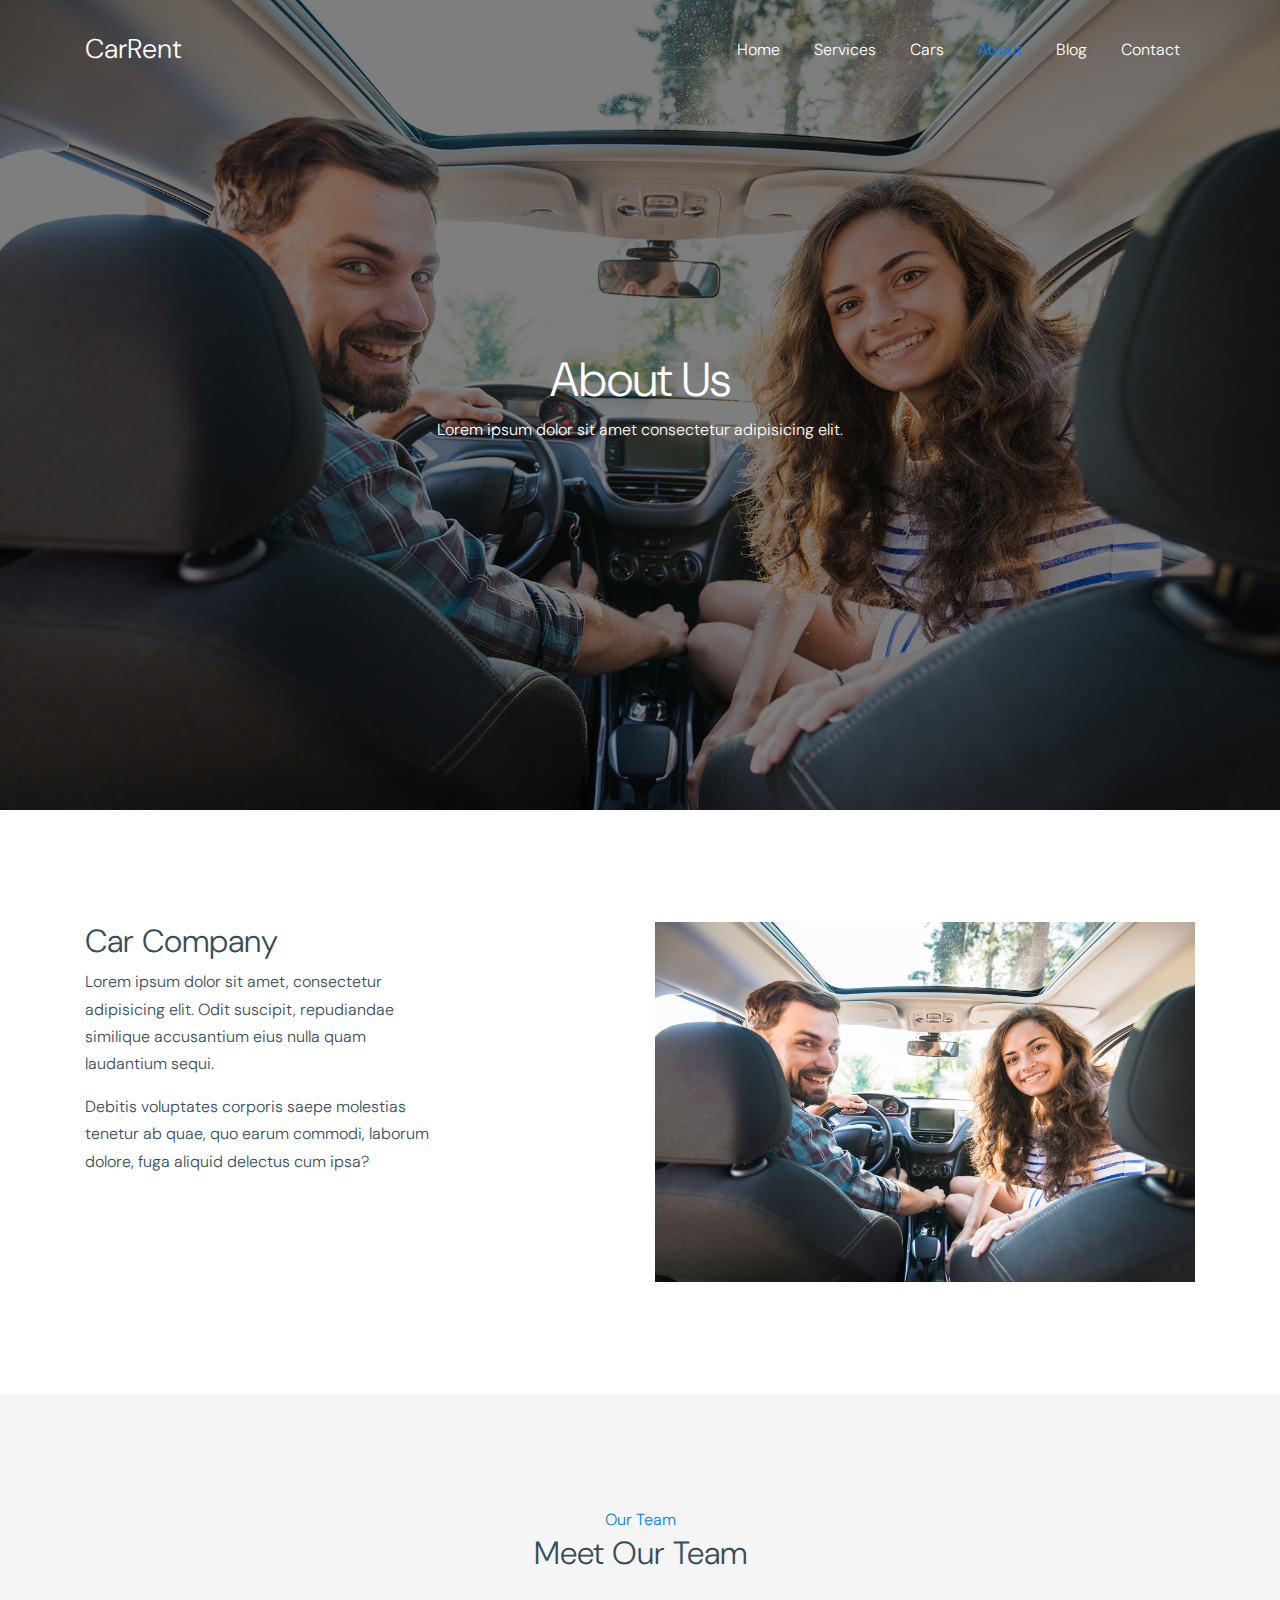
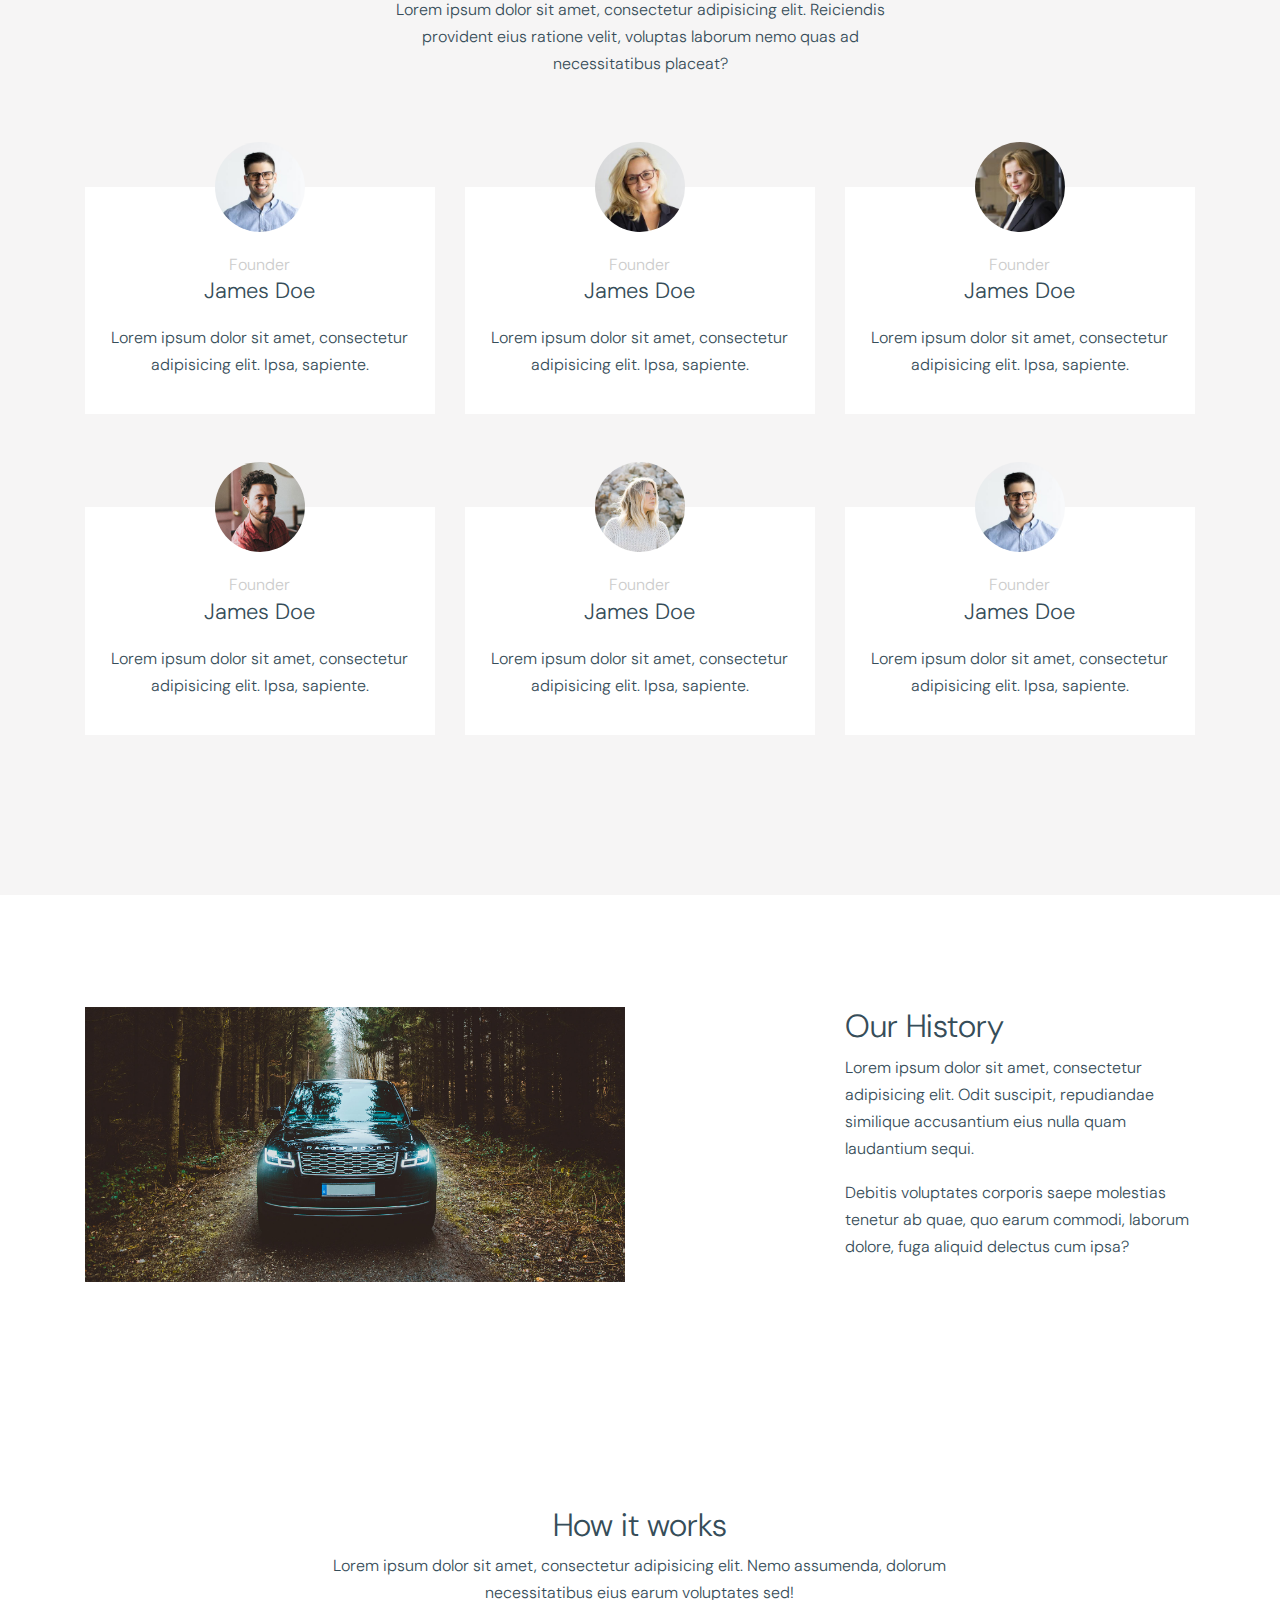
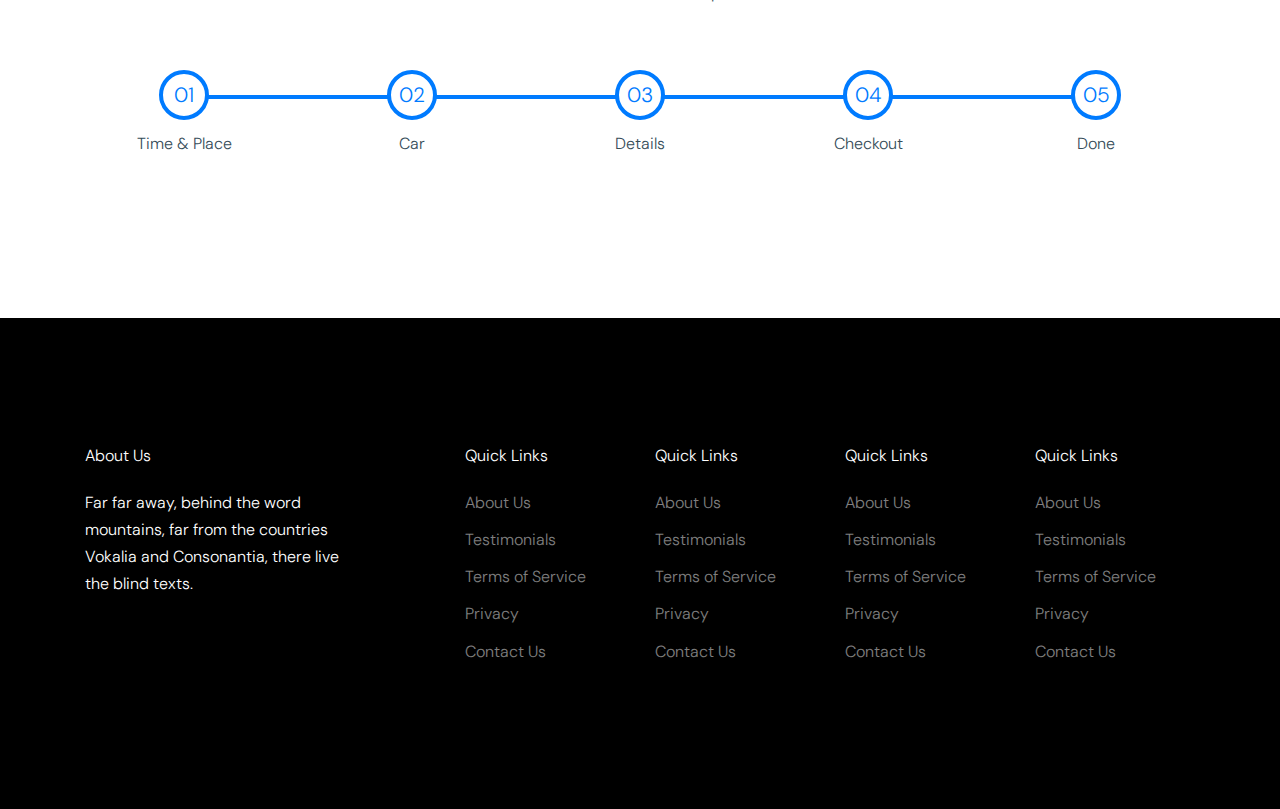
==== commit 19caee4c: "Remove" ====
--- a/about.html
+++ b/about.html
@@ -306,18 +306,7 @@
             </div>
           </div>
         </div>
-        <div class="row pt-5 mt-5 text-center">
-          <div class="col-md-12">
-            <div class="border-top pt-5">
-              <p>
-            <!-- Link back to Colorlib can't be removed. Template is licensed under CC BY 3.0. -->
-            Copyright &copy;<script>document.write(new Date().getFullYear());</script> All rights reserved | This template is made with <i class="icon-heart text-danger" aria-hidden="true"></i> by <a href="https://colorlib.com" target="_blank" >Colorlib</a>
-            <!-- Link back to Colorlib can't be removed. Template is licensed under CC BY 3.0. -->
-            </p>
-            </div>
-          </div>
-
-        </div>
+       
       </div>
     </footer>
 
